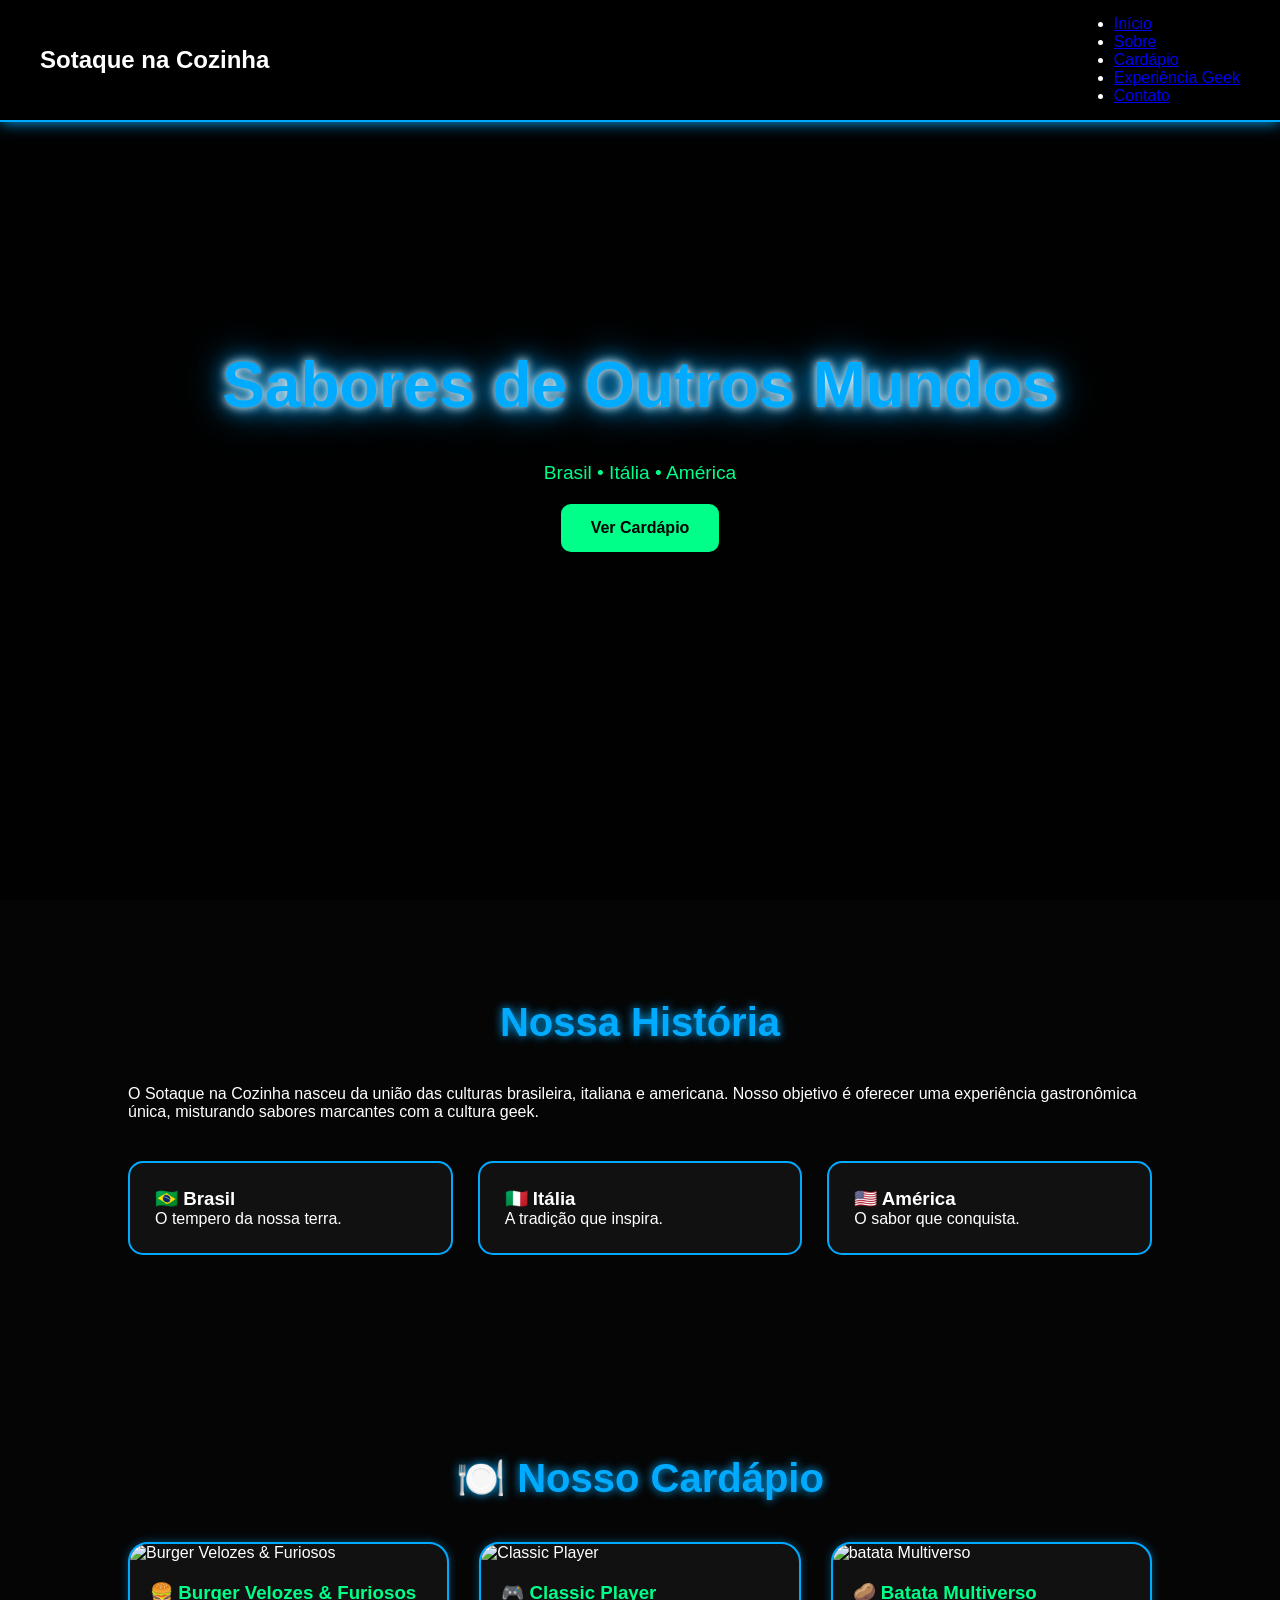
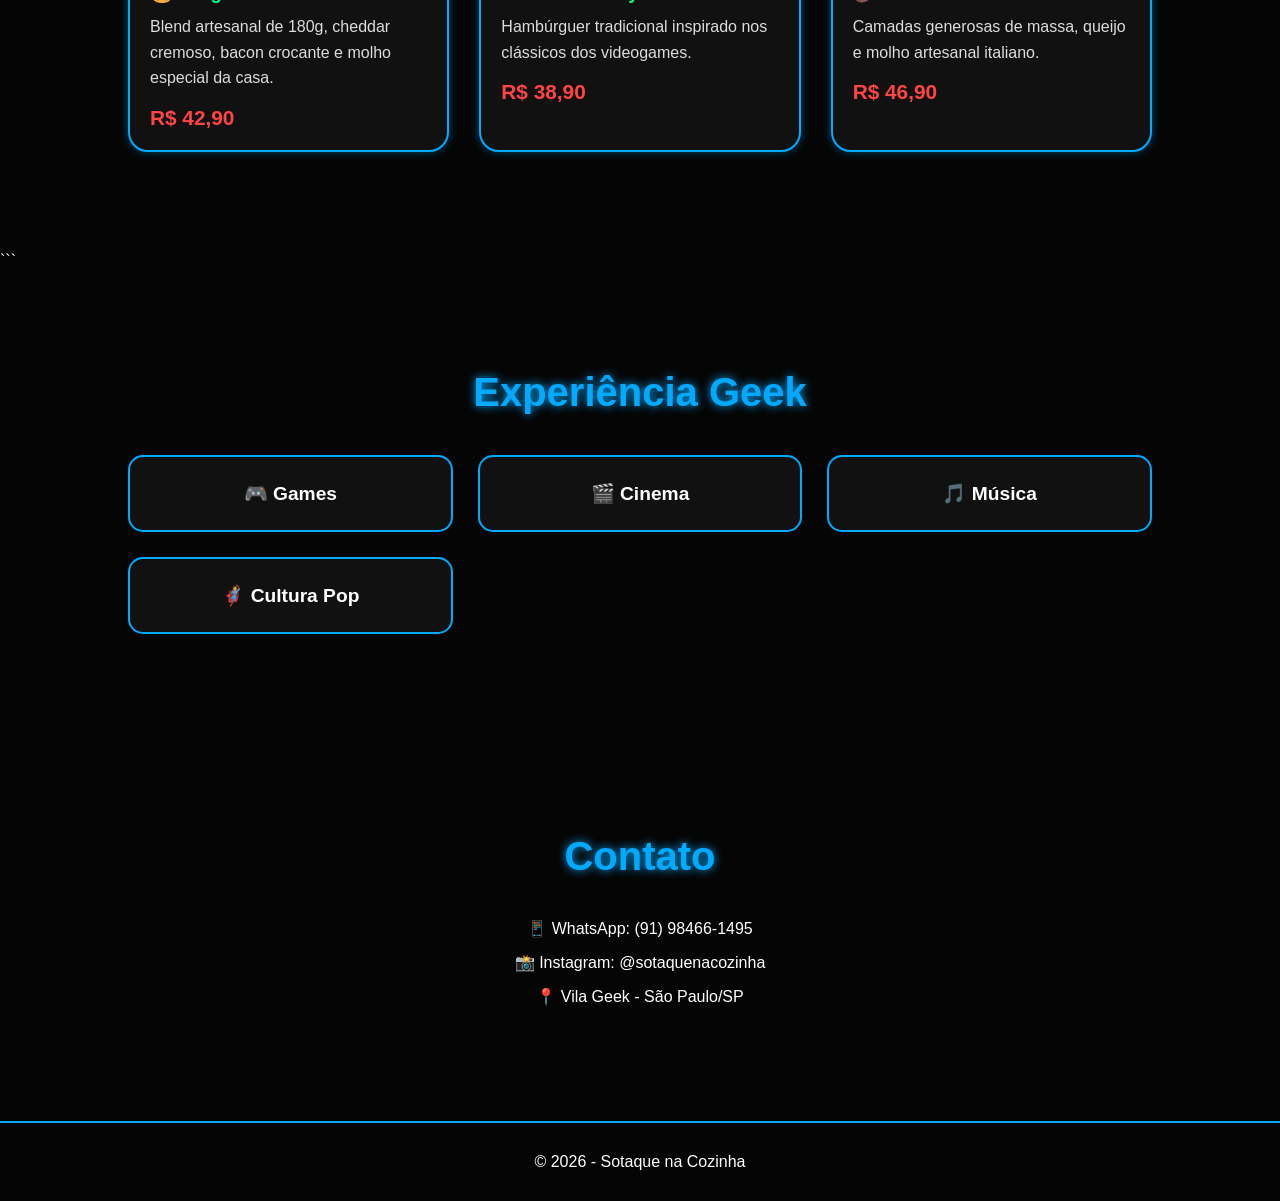
==== index.html @ 619f058b "versao 1.1.0" ====
<!DOCTYPE html>
<html lang="pt-BR">
<head>
    <meta charset="UTF-8">
    <meta name="viewport" content="width=device-width, initial-scale=1.0">
    <title>Sotaque na Cozinha</title>

    <link rel="stylesheet" href="css/style.css">
</head>
<body>

    <!-- MENU -->
    <header>
        <nav class="navbar">
            <h1>Sotaque na Cozinha</h1>

            <ul>
                <li><a href="#inicio">Início</a></li>
                <li><a href="#sobre">Sobre</a></li>
                <li><a href="#cardapio">Cardápio</a></li>
                <li><a href="#geek">Experiência Geek</a></li>
                <li><a href="#contato">Contato</a></li>
            </ul>
        </nav>
    </header>

    <!-- HOME -->
    <section id="inicio" class="hero">

        <div class="hero-texto">
            <h2>Sabores de Outros Mundos</h2>

            <p>
                Brasil • Itália • América
            </p>

            <a href="#cardapio" class="btn">
                Ver Cardápio
            </a>
        </div>

    </section>

    <!-- SOBRE -->
    <section id="sobre">

        <h2>Nossa História</h2>

        <p>
            O Sotaque na Cozinha nasceu da união das culturas
            brasileira, italiana e americana. Nosso objetivo é
            oferecer uma experiência gastronômica única, misturando
            sabores marcantes com a cultura geek.
        </p>

        <div class="culturas">

            <div class="card">
                <h3>🇧🇷 Brasil</h3>
                <p>O tempero da nossa terra.</p>
            </div>

            <div class="card">
                <h3>🇮🇹 Itália</h3>
                <p>A tradição que inspira.</p>
            </div>

            <div class="card">
                <h3>🇺🇸 América</h3>
                <p>O sabor que conquista.</p>
            </div>

        </div>

    </section>

    <!-- CARDÁPIO -->
    <section id="cardapio">

    <h2>🍽️ Nosso Cardápio</h2>

    <div class="menu-grid">

        <!-- ITEM 1 -->

        <div class="produto">

            <img src="img1_burger-velozes.jpg" alt="Burger Velozes & Furiosos">

            <div class="produto-info">

                <h3>🍔 Burger Velozes & Furiosos</h3>

                <p>
                    Blend artesanal de 180g, cheddar cremoso,
                    bacon crocante e molho especial da casa.
                </p>

                <span>R$ 42,90</span>

            </div>

        </div>

        <!-- ITEM 2 -->

        <div class="produto">

            <img src="img2_classic-player.jpg" alt="Classic Player">

            <div class="produto-info">

                <h3>🎮 Classic Player</h3>

                <p>
                    Hambúrguer tradicional inspirado nos clássicos
                    dos videogames.
                </p>

                <span>R$ 38,90</span>

            </div>

        </div>

        <!-- ITEM 3 -->

        <div class="produto">

            <img src="img3_batata.jpg" alt="batata Multiverso">

            <div class="produto-info">

                <h3>🥔 Batata Multiverso</h3>

                <p>
                    Camadas generosas de massa, queijo e molho
                    artesanal italiano.
                </p>

                <span>R$ 46,90</span>

            </div>

        </div>

    </div>

</section>
```

</div>


        </div>

    </section>

    <!-- EXPERIÊNCIA GEEK -->
    <section id="geek">

        <h2>Experiência Geek</h2>

        <div class="geek-grid">

            <div class="card">
                🎮 Games
            </div>

            <div class="card">
                🎬 Cinema
            </div>

            <div class="card">
                🎵 Música
            </div>

            <div class="card">
                🦸 Cultura Pop
            </div>

        </div>

    </section>

    <!-- CONTATO -->
    <section id="contato">

        <h2>Contato</h2>

        <p>📱 WhatsApp: (91) 98466-1495</p>

        <p>📸 Instagram: @sotaquenacozinha</p>

        <p>📍 Vila Geek - São Paulo/SP</p>

    </section>

    <footer>
        <p>
            © 2026 - Sotaque na Cozinha
        </p>
    </footer>

    <script src="js/script.js"></script>

</body>
</html>
---- css/style.css ----
/* RESET */

*{
    margin:0;
    padding:0;
    box-sizing:border-box;
    font-family:Arial, Helvetica, sans-serif;
}

html{
    scroll-behavior:smooth;
}

body{
    background:#050505;
    color:white;
}

/* NAVBAR */

.navbar{
    position:fixed;
    top:0;
    width:100%;
    background:rgba(0,0,0,.95);
    padding:15px 40px;

    display:flex;
    justify-content:space-between;
    align-items:center;

    border-bottom:2px solid #00aaff;
    box-shadow:0 0 15px #00aaff;

    z-index:1000;
}

.logo{
    display:flex;
    align-items:center;
    gap:15px;
}

.logo img{
    width:60px;
    height:60px;
    border-radius:50%;
}

.logo h1{
    color:#00ff88;
    text-shadow:0 0 10px #00ff88;
}

.menu{
    display:flex;
    gap:25px;
    list-style:none;
}

.menu a{
    color:white;
    text-decoration:none;
    transition:.3s;
}

.menu a:hover{
    color:#00ff88;
    text-shadow:0 0 10px #00ff88;
}

/* HERO */

.hero{
    min-height:100vh;

    display:flex;
    justify-content:center;
    align-items:center;

    text-align:center;

    padding:20px;

    background:
    linear-gradient(
        rgba(0,0,0,.7),
        rgba(0,0,0,.8)
    ),
    url("../img/banner.jpg");

    background-size:cover;
    background-position:center;
}

.hero h2{
    font-size:4rem;

    text-shadow:
    0 0 10px #fff,
    0 0 20px #00aaff,
    0 0 40px #00aaff;
}

.hero p{
    margin:20px 0;
    color:#00ff88;
    font-size:1.2rem;
}

.btn{
    display:inline-block;

    padding:15px 30px;

    background:#00ff88;

    color:black;

    text-decoration:none;

    border-radius:10px;

    font-weight:bold;

    transition:.3s;
}

.btn:hover{
    transform:scale(1.05);

    box-shadow:0 0 20px #00ff88;
}

/* SEÇÕES */

section{
    padding:100px 10%;
}

section h2{
    text-align:center;

    margin-bottom:40px;

    color:#00aaff;

    font-size:2.5rem;

    text-shadow:0 0 10px #00aaff;
}

/* SOBRE */

.culturas{
    display:grid;
    grid-template-columns:repeat(auto-fit,minmax(250px,1fr));
    gap:25px;

    margin-top:40px;
}

.card{
    background:#111;

    padding:25px;

    border-radius:15px;

    border:2px solid #00aaff;

    transition:.3s;
}

.card:hover{
    transform:translateY(-8px);

    box-shadow:0 0 20px #00aaff;
}

/* CARDÁPIO */

.menu-grid{
    display:grid;
    grid-template-columns:repeat(auto-fit,minmax(320px,1fr));
    gap:30px;
}

.produto{
    background:#111;

    border-radius:20px;

    overflow:hidden;

    border:2px solid #00aaff;

    transition:.3s;

    box-shadow:0 0 10px rgba(0,170,255,.4);
}

.produto:hover{
    transform:translateY(-8px);

    box-shadow:0 0 25px #00aaff;
}

.produto img{
    width:100%;

    height:220px;

    object-fit:cover;
}

.produto-info{
    padding:20px;
}

.produto-info h3{
    color:#00ff88;

    margin-bottom:10px;
}

.produto-info p{
    color:#ddd;

    line-height:1.6;
}

.produto-info span{
    display:block;

    margin-top:15px;

    font-size:1.3rem;

    font-weight:bold;

    color:#ff4444;
}

/* EXPERIÊNCIA GEEK */

.geek-grid{
    display:grid;
    grid-template-columns:repeat(auto-fit,minmax(250px,1fr));
    gap:25px;
}

.geek-grid .card{
    text-align:center;

    font-size:1.2rem;

    font-weight:bold;
}

/* CONTATO */

#contato{
    text-align:center;
}

#contato p{
    margin:15px 0;
}

/* FOOTER */

footer{
    text-align:center;

    padding:30px;

    border-top:2px solid #00aaff;
}

/* RESPONSIVO */

@media(max-width:768px){

    .navbar{
        flex-direction:column;
        gap:15px;
    }

    .menu{
        flex-wrap:wrap;
        justify-content:center;
    }

    .hero h2{
        font-size:2.5rem;
    }

    section{
        padding:80px 6%;
    }

    .produto img{
        height:180px;
    }
}
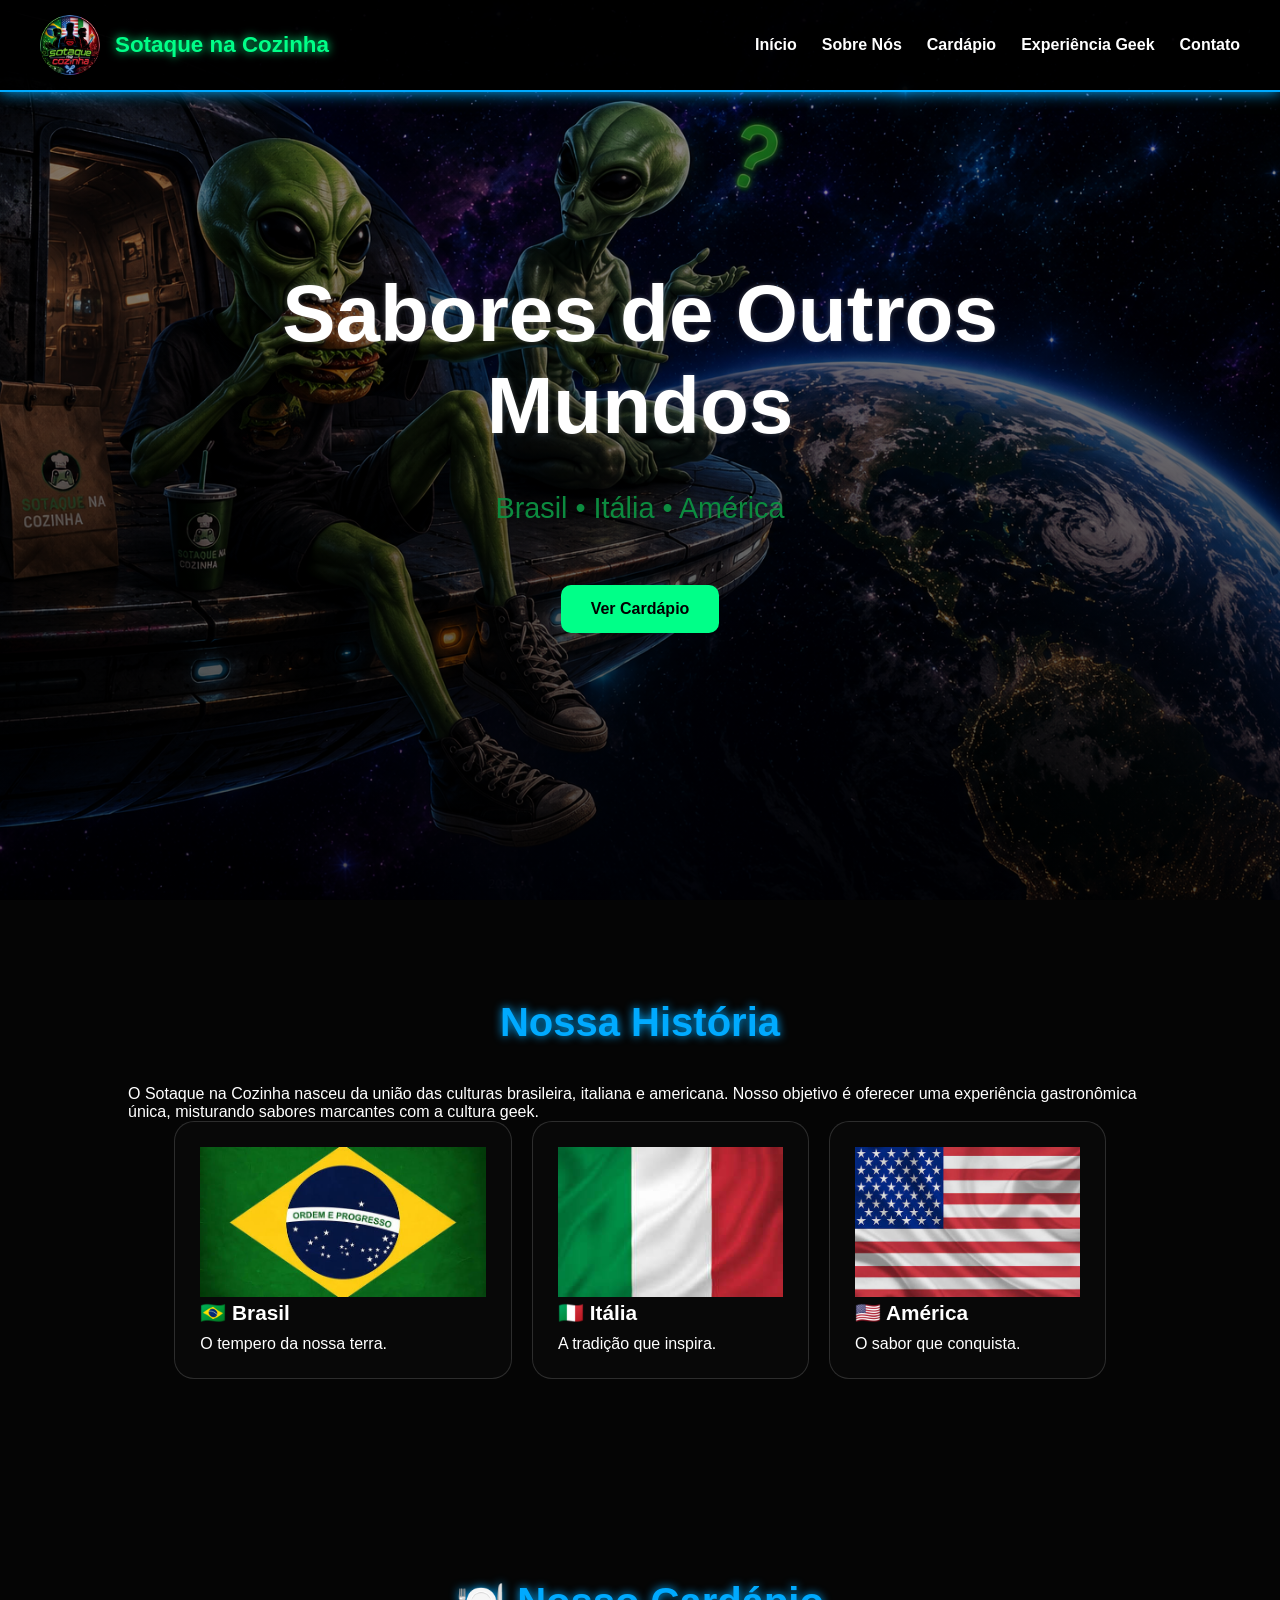
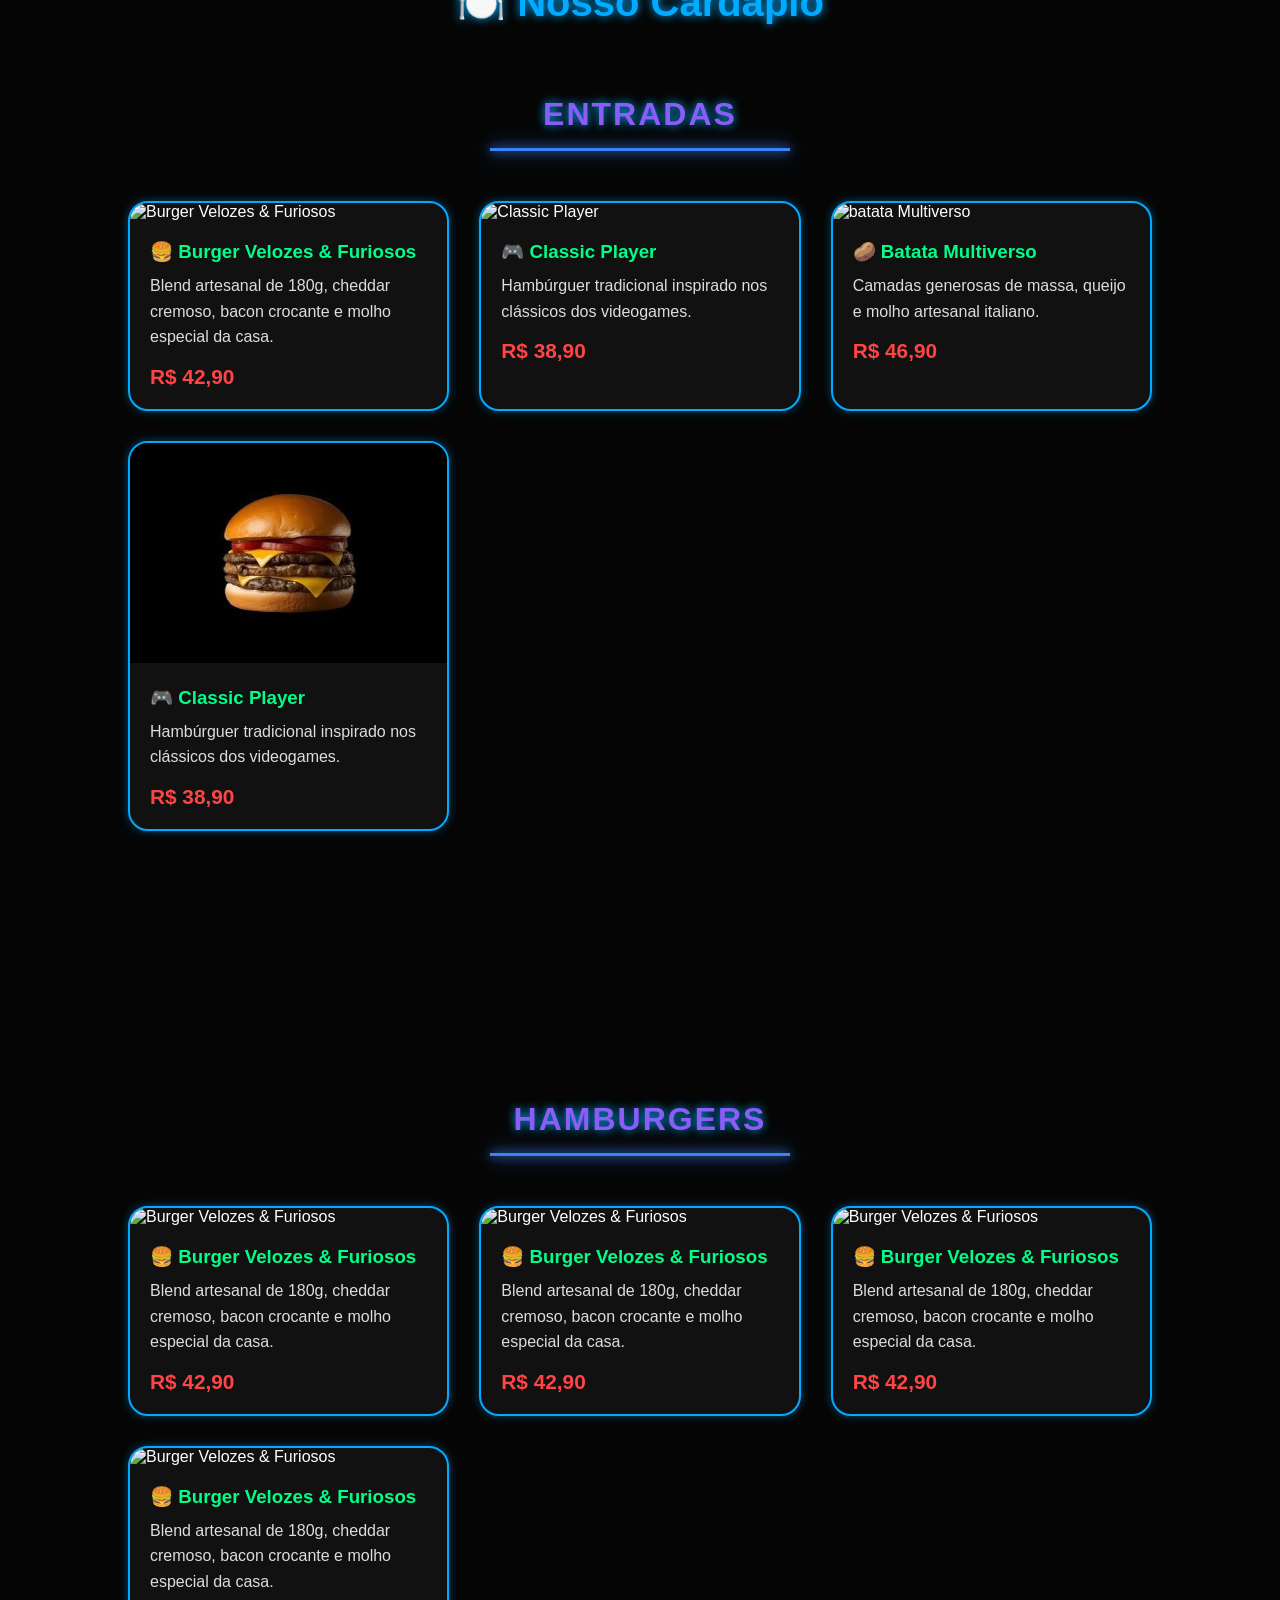
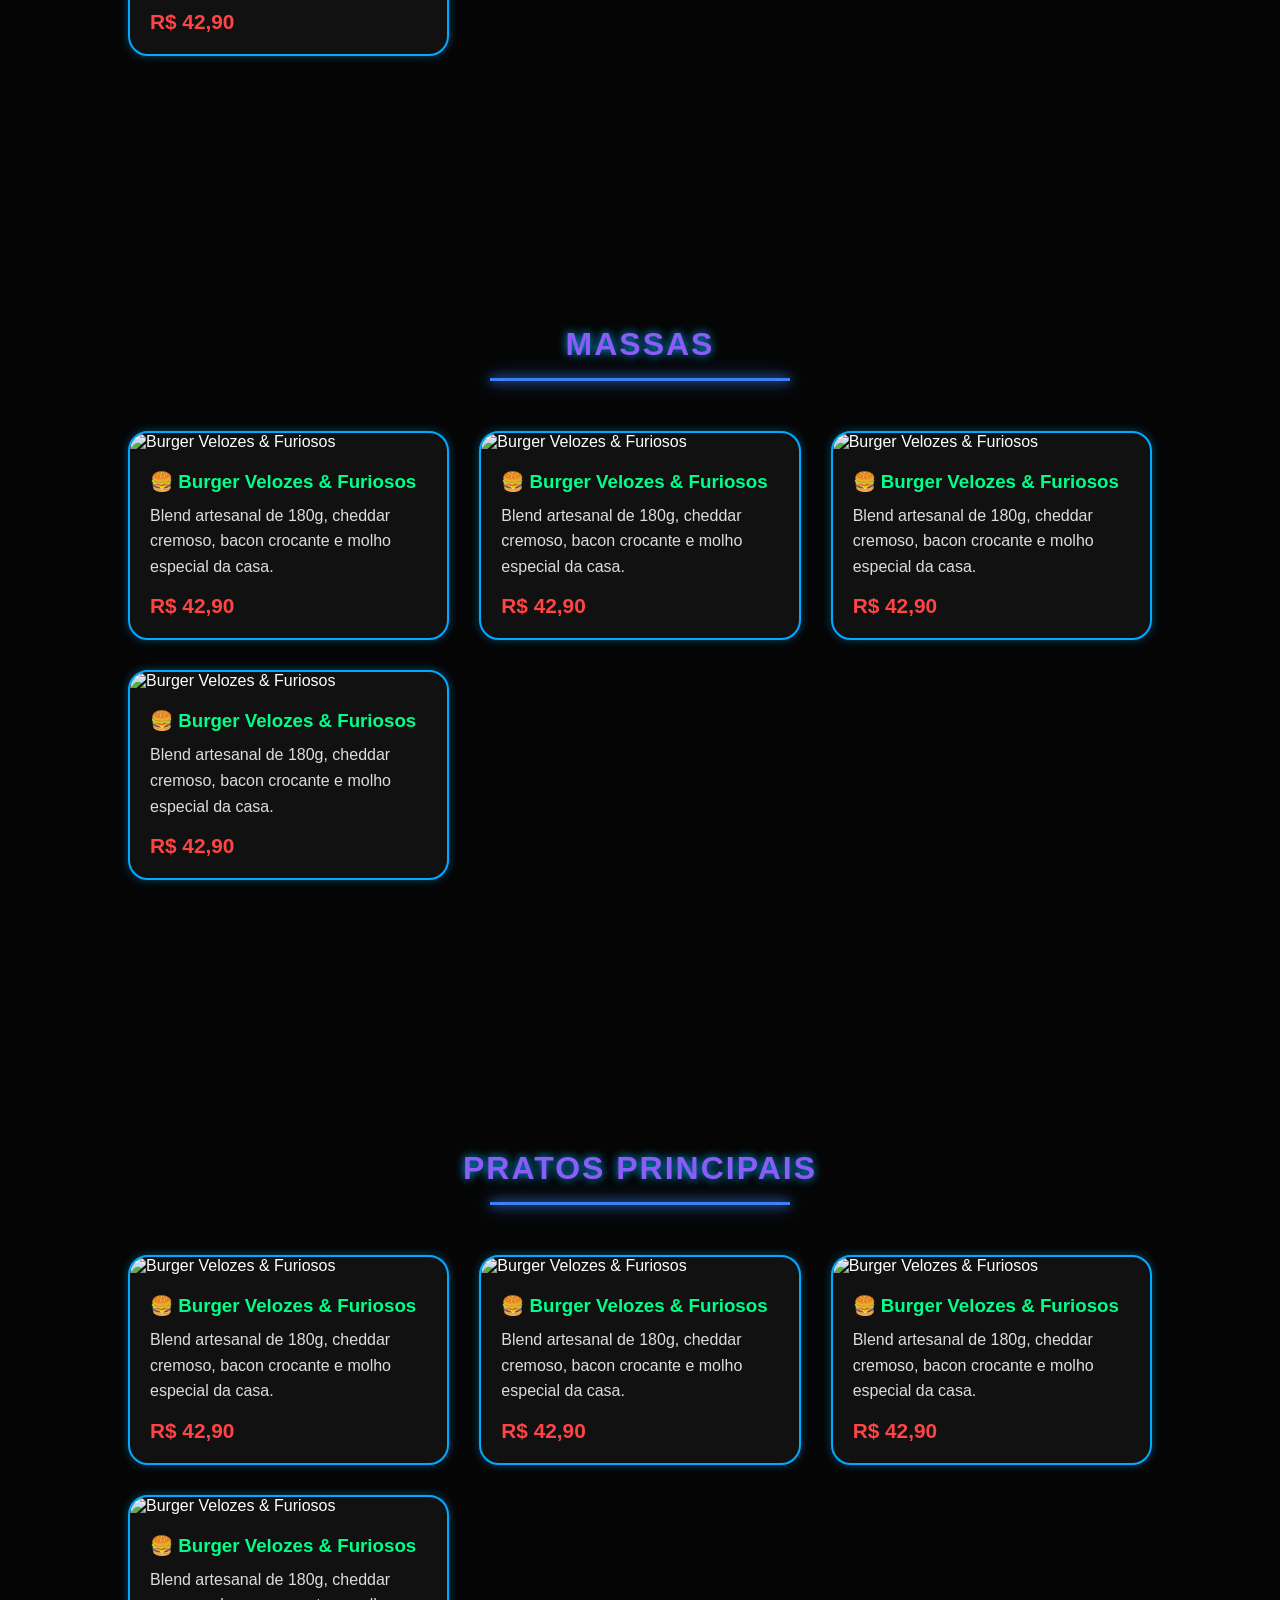
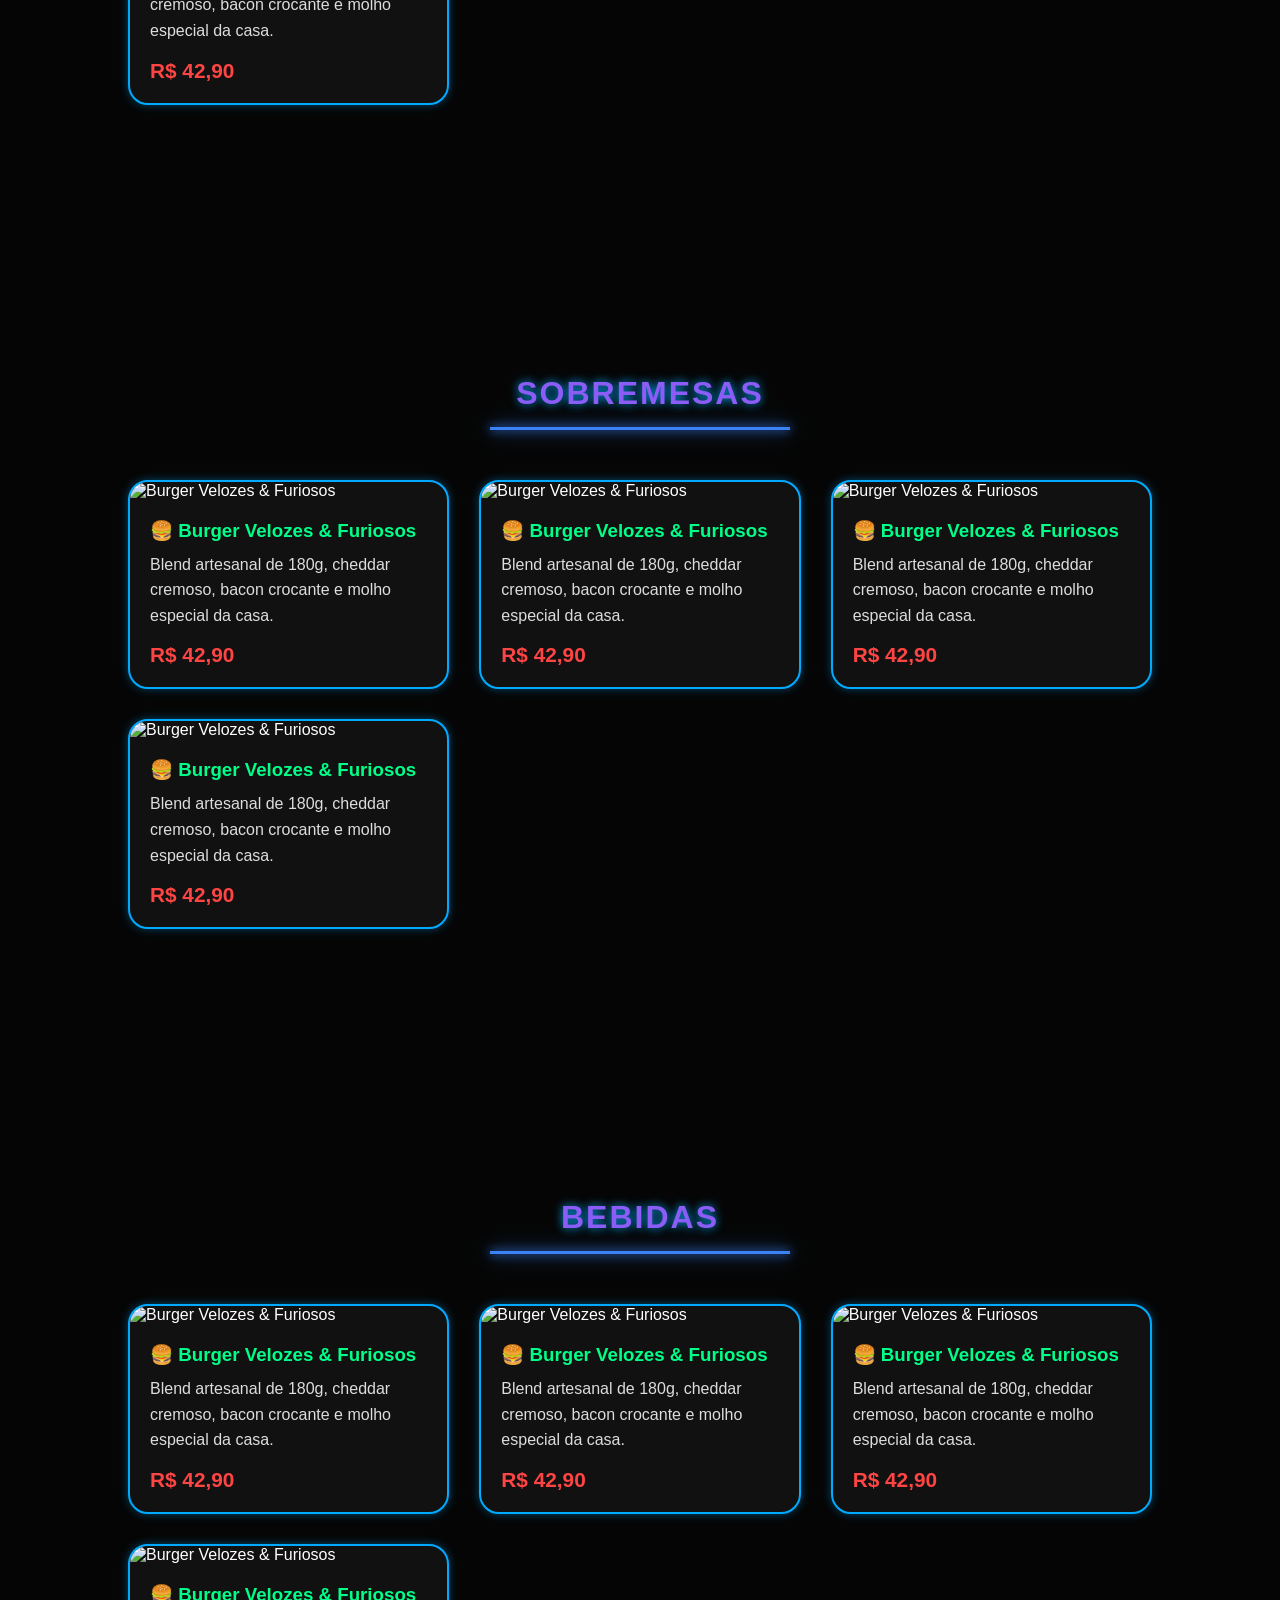
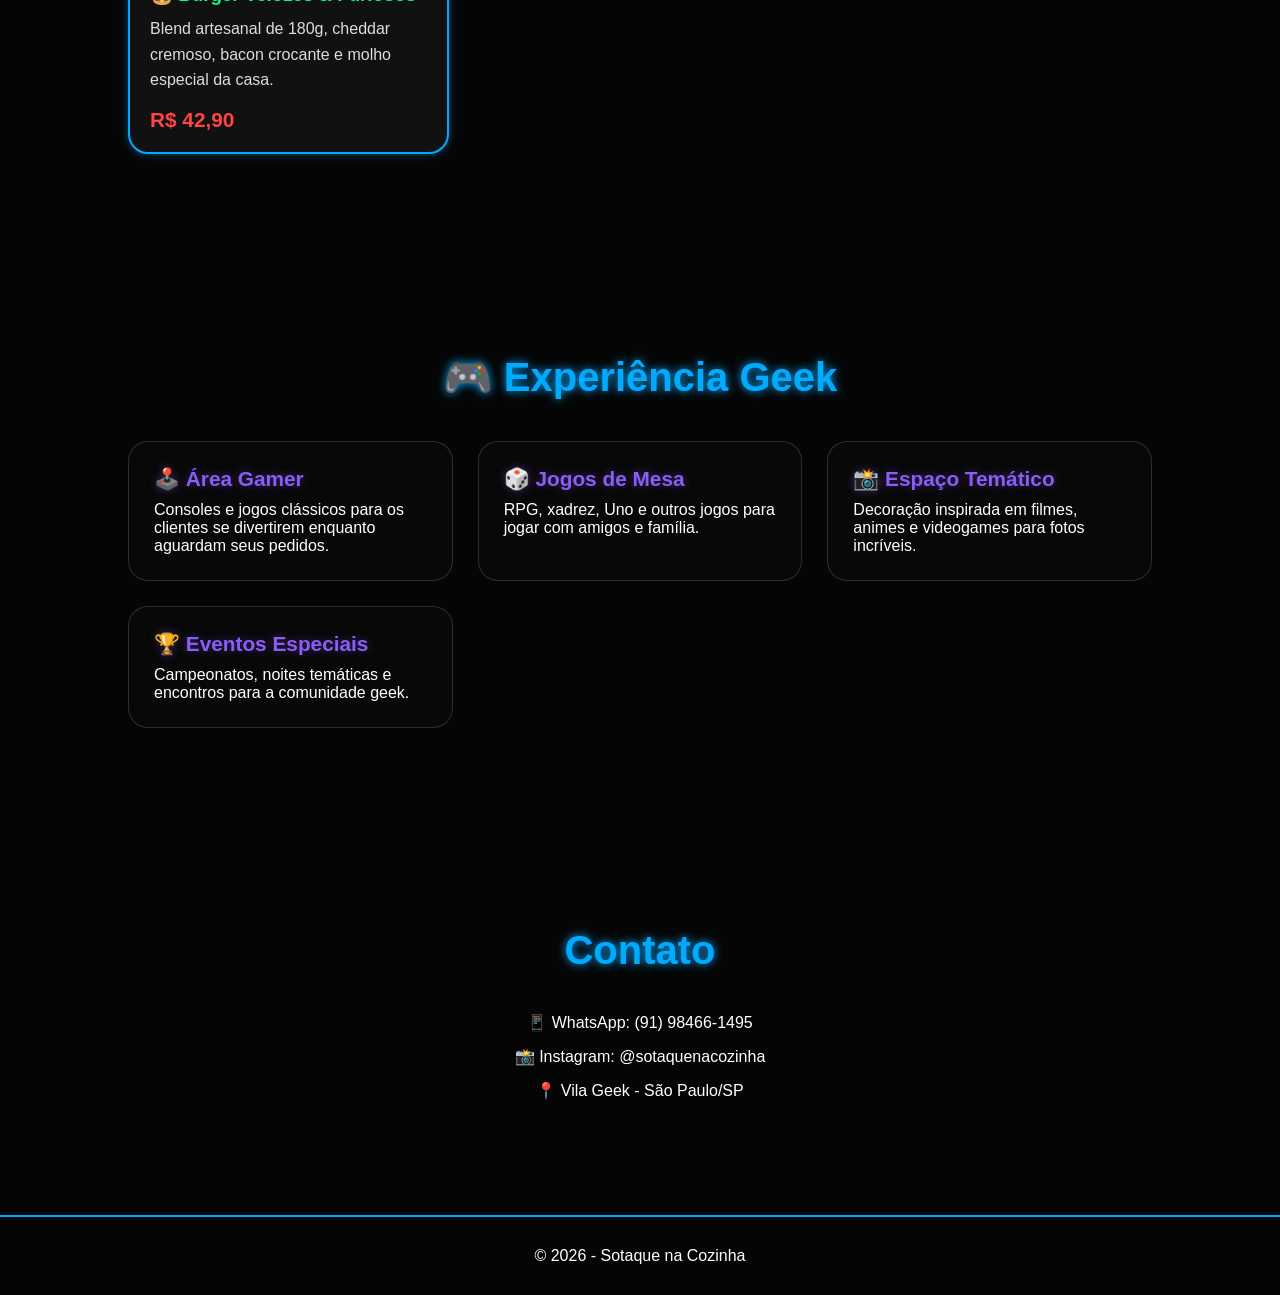
==== commit 9bea67ef: "ja fiz a maior parte, falta apenas por as imagens e editar as descricoes" ====
--- a/index.html
+++ b/index.html
@@ -11,36 +11,42 @@
 
     <!-- MENU -->
     <header>
-        <nav class="navbar">
+    <nav class="navbar">
+
+        <div class="logo">
+            <img src="img/banner.jpeg" alt="Sotaque na Cozinha">
             <h1>Sotaque na Cozinha</h1>
-
-            <ul>
-                <li><a href="#inicio">Início</a></li>
-                <li><a href="#sobre">Sobre</a></li>
-                <li><a href="#cardapio">Cardápio</a></li>
-                <li><a href="#geek">Experiência Geek</a></li>
-                <li><a href="#contato">Contato</a></li>
-            </ul>
-        </nav>
-    </header>
+        </div>
+
+        <ul class="menu">
+            <li><a href="#inicio">Início</a></li>
+            <li><a href="#sobre">Sobre Nós</a></li>
+            <li><a href="#cardapio">Cardápio</a></li>
+            <li><a href="#geek">Experiência Geek</a></li>
+            <li><a href="#contato">Contato</a></li>
+        </ul>
+
+    </nav>
+</header>
 
     <!-- HOME -->
     <section id="inicio" class="hero">
 
-        <div class="hero-texto">
-            <h2>Sabores de Outros Mundos</h2>
-
-            <p>
-                Brasil • Itália • América
-            </p>
-
-            <a href="#cardapio" class="btn">
-                Ver Cardápio
-            </a>
-        </div>
-
-    </section>
-
+    <div class="hero-texto">
+
+        <h2>Sabores de Outros Mundos</h2>
+
+        <p>
+            Brasil • Itália • América
+        </p>
+
+        <a href="#cardapio" class="btn">
+            Ver Cardápio
+        </a>
+
+    </div>
+
+</section>
     <!-- SOBRE -->
     <section id="sobre">
 
@@ -56,16 +62,19 @@
         <div class="culturas">
 
             <div class="card">
+                <img src="img/brasil.jpg" alt="Brasil">
                 <h3>🇧🇷 Brasil</h3>
                 <p>O tempero da nossa terra.</p>
             </div>
 
             <div class="card">
+                <img src="img/italia.jpg" alt="Itália">
                 <h3>🇮🇹 Itália</h3>
                 <p>A tradição que inspira.</p>
             </div>
 
             <div class="card">
+                <img src="img/eua.jpg" alt="América">
                 <h3>🇺🇸 América</h3>
                 <p>O sabor que conquista.</p>
             </div>
@@ -75,38 +84,40 @@
     </section>
 
     <!-- CARDÁPIO -->
+
     <section id="cardapio">
 
     <h2>🍽️ Nosso Cardápio</h2>
 
+   <div class="categoria">
+    <h2>ENTRADAS</h2>
+</div>
+
     <div class="menu-grid">
 
-        <!-- ITEM 1 -->
-
-        <div class="produto">
-
-            <img src="img1_burger-velozes.jpg" alt="Burger Velozes & Furiosos">
-
-            <div class="produto-info">
-
-                <h3>🍔 Burger Velozes & Furiosos</h3>
-
-                <p>
-                    Blend artesanal de 180g, cheddar cremoso,
-                    bacon crocante e molho especial da casa.
-                </p>
-
-                <span>R$ 42,90</span>
-
-            </div>
-
-        </div>
-
-        <!-- ITEM 2 -->
-
-        <div class="produto">
-
-            <img src="img2_classic-player.jpg" alt="Classic Player">
+        <div class="produto">
+
+            <img src="img/00.jpeg" alt="Burger Velozes & Furiosos">
+
+            <div class="produto-info">
+
+                <h3>🍔 Burger Velozes & Furiosos</h3>
+
+                <p>
+                    Blend artesanal de 180g, cheddar cremoso,
+                    bacon crocante e molho especial da casa.
+                </p>
+
+                <span>R$ 42,90</span>
+
+            </div>
+
+        </div>
+
+
+        <div class="produto">
+
+            <img src="img/00.jpeg" alt="Classic Player">
 
             <div class="produto-info">
 
@@ -123,11 +134,10 @@
 
         </div>
 
-        <!-- ITEM 3 -->
-
-        <div class="produto">
-
-            <img src="img3_batata.jpg" alt="batata Multiverso">
+
+        <div class="produto">
+
+            <img src="img/00.jpeg" alt="batata Multiverso">
 
             <div class="produto-info">
 
@@ -144,45 +154,530 @@
 
         </div>
 
+        <div class="produto">
+
+            <img src="img/Burguer.jpeg" alt="Classic Player">
+
+            <div class="produto-info">
+
+                <h3>🎮 Classic Player</h3>
+
+                <p>
+                    Hambúrguer tradicional inspirado nos clássicos
+                    dos videogames.
+                </p>
+
+                <span>R$ 38,90</span>
+
+            </div>
+
+        </div>
+
+        
     </div>
-
+    
+</div>
 </section>
-```
-
+
+<section id="cardapio">
+
+    <!-- HAMBURGERS -->
+
+   <div class="categoria">
+    <h2>HAMBURGERS</h2>
 </div>
 
-
-        </div>
-
-    </section>
+    <div class="menu-grid">
+
+        <div class="produto">
+
+            <img src="img/00.jpeg" alt="Burger Velozes & Furiosos">
+
+            <div class="produto-info">
+
+                <h3>🍔 Burger Velozes & Furiosos</h3>
+
+                <p>
+                    Blend artesanal de 180g, cheddar cremoso,
+                    bacon crocante e molho especial da casa.
+                </p>
+
+                <span>R$ 42,90</span>
+
+            </div>
+
+        </div>
+
+         <div class="produto">
+
+            <img src="img/00.jpeg" alt="Burger Velozes & Furiosos">
+
+            <div class="produto-info">
+
+                <h3>🍔 Burger Velozes & Furiosos</h3>
+
+                <p>
+                    Blend artesanal de 180g, cheddar cremoso,
+                    bacon crocante e molho especial da casa.
+                </p>
+
+                <span>R$ 42,90</span>
+
+            </div>
+
+        </div>
+
+         <div class="produto">
+
+            <img src="img/00.jpeg" alt="Burger Velozes & Furiosos">
+
+            <div class="produto-info">
+
+                <h3>🍔 Burger Velozes & Furiosos</h3>
+
+                <p>
+                    Blend artesanal de 180g, cheddar cremoso,
+                    bacon crocante e molho especial da casa.
+                </p>
+
+                <span>R$ 42,90</span>
+
+            </div>
+
+        </div>
+
+         <div class="produto">
+
+            <img src="img/00.jpeg" alt="Burger Velozes & Furiosos">
+
+            <div class="produto-info">
+
+                <h3>🍔 Burger Velozes & Furiosos</h3>
+
+                <p>
+                    Blend artesanal de 180g, cheddar cremoso,
+                    bacon crocante e molho especial da casa.
+                </p>
+
+                <span>R$ 42,90</span>
+
+            </div>
+
+        </div>
+
+        </div>
+
+</section>
+
+<!--massas-->
+
+<section id="cardapio">
+
+   <div class="categoria">
+    <h2>massas</h2>
+</div>
+
+    <div class="menu-grid">
+
+
+        <div class="produto">
+
+            <img src="img/00.jpeg" alt="Burger Velozes & Furiosos">
+
+            <div class="produto-info">
+
+                <h3>🍔 Burger Velozes & Furiosos</h3>
+
+                <p>
+                    Blend artesanal de 180g, cheddar cremoso,
+                    bacon crocante e molho especial da casa.
+                </p>
+
+                <span>R$ 42,90</span>
+
+            </div>
+
+        </div>
+
+         <div class="produto">
+
+            <img src="img/00.jpeg" alt="Burger Velozes & Furiosos">
+
+            <div class="produto-info">
+
+                <h3>🍔 Burger Velozes & Furiosos</h3>
+
+                <p>
+                    Blend artesanal de 180g, cheddar cremoso,
+                    bacon crocante e molho especial da casa.
+                </p>
+
+                <span>R$ 42,90</span>
+
+            </div>
+
+        </div>
+
+         <div class="produto">
+
+            <img src="img/00.jpeg" alt="Burger Velozes & Furiosos">
+
+            <div class="produto-info">
+
+                <h3>🍔 Burger Velozes & Furiosos</h3>
+
+                <p>
+                    Blend artesanal de 180g, cheddar cremoso,
+                    bacon crocante e molho especial da casa.
+                </p>
+
+                <span>R$ 42,90</span>
+
+            </div>
+
+        </div>
+
+         <div class="produto">
+
+            <img src="img/00.jpeg" alt="Burger Velozes & Furiosos">
+
+            <div class="produto-info">
+
+                <h3>🍔 Burger Velozes & Furiosos</h3>
+
+                <p>
+                    Blend artesanal de 180g, cheddar cremoso,
+                    bacon crocante e molho especial da casa.
+                </p>
+
+                <span>R$ 42,90</span>
+
+            </div>
+
+        </div>
+
+        </div>
+
+</section>
+
+<!--pratos principais-->
+
+<section id="cardapio">
+
+   <div class="categoria">
+    <h2>PRATOS PRINCIPAIS</h2>
+</div>
+
+    <div class="menu-grid">
+
+        <!-- ITEM 1 -->
+
+        <div class="produto">
+
+            <img src="img/00.jpeg" alt="Burger Velozes & Furiosos">
+
+            <div class="produto-info">
+
+                <h3>🍔 Burger Velozes & Furiosos</h3>
+
+                <p>
+                    Blend artesanal de 180g, cheddar cremoso,
+                    bacon crocante e molho especial da casa.
+                </p>
+
+                <span>R$ 42,90</span>
+
+            </div>
+
+        </div>
+
+         <div class="produto">
+
+            <img src="img/00.jpeg" alt="Burger Velozes & Furiosos">
+
+            <div class="produto-info">
+
+                <h3>🍔 Burger Velozes & Furiosos</h3>
+
+                <p>
+                    Blend artesanal de 180g, cheddar cremoso,
+                    bacon crocante e molho especial da casa.
+                </p>
+
+                <span>R$ 42,90</span>
+
+            </div>
+
+        </div>
+
+         <div class="produto">
+
+            <img src="img/00.jpeg" alt="Burger Velozes & Furiosos">
+
+            <div class="produto-info">
+
+                <h3>🍔 Burger Velozes & Furiosos</h3>
+
+                <p>
+                    Blend artesanal de 180g, cheddar cremoso,
+                    bacon crocante e molho especial da casa.
+                </p>
+
+                <span>R$ 42,90</span>
+
+            </div>
+
+        </div>
+
+         <div class="produto">
+
+            <img src="img/00.jpeg" alt="Burger Velozes & Furiosos">
+
+            <div class="produto-info">
+
+                <h3>🍔 Burger Velozes & Furiosos</h3>
+
+                <p>
+                    Blend artesanal de 180g, cheddar cremoso,
+                    bacon crocante e molho especial da casa.
+                </p>
+
+                <span>R$ 42,90</span>
+
+            </div>
+
+        </div>
+
+        </div>
+
+</section>
+
+<!--sobremesas-->
+
+<section id="cardapio">
+
+   <div class="categoria">
+    <h2>SOBREMESAS</h2>
+</div>
+
+    <div class="menu-grid">
+
+        <!-- ITEM 1 -->
+
+        <div class="produto">
+
+            <img src="img/00.jpeg" alt="Burger Velozes & Furiosos">
+
+            <div class="produto-info">
+
+                <h3>🍔 Burger Velozes & Furiosos</h3>
+
+                <p>
+                    Blend artesanal de 180g, cheddar cremoso,
+                    bacon crocante e molho especial da casa.
+                </p>
+
+                <span>R$ 42,90</span>
+
+            </div>
+
+        </div>
+
+         <div class="produto">
+
+            <img src="img/00.jpeg" alt="Burger Velozes & Furiosos">
+
+            <div class="produto-info">
+
+                <h3>🍔 Burger Velozes & Furiosos</h3>
+
+                <p>
+                    Blend artesanal de 180g, cheddar cremoso,
+                    bacon crocante e molho especial da casa.
+                </p>
+
+                <span>R$ 42,90</span>
+
+            </div>
+
+        </div>
+
+         <div class="produto">
+
+            <img src="img/00.jpeg" alt="Burger Velozes & Furiosos">
+
+            <div class="produto-info">
+
+                <h3>🍔 Burger Velozes & Furiosos</h3>
+
+                <p>
+                    Blend artesanal de 180g, cheddar cremoso,
+                    bacon crocante e molho especial da casa.
+                </p>
+
+                <span>R$ 42,90</span>
+
+            </div>
+
+        </div>
+
+         <div class="produto">
+
+            <img src="img/00.jpeg" alt="Burger Velozes & Furiosos">
+
+            <div class="produto-info">
+
+                <h3>🍔 Burger Velozes & Furiosos</h3>
+
+                <p>
+                    Blend artesanal de 180g, cheddar cremoso,
+                    bacon crocante e molho especial da casa.
+                </p>
+
+                <span>R$ 42,90</span>
+
+            </div>
+
+        </div>
+
+        </div>
+
+</section>
+
+<!-- bebidas -->
+
+<section id="cardapio">
+
+   <div class="categoria">
+    <h2>bebidas</h2>
+</div>
+
+    <div class="menu-grid">
+
+        <!-- ITEM 1 -->
+
+        <div class="produto">
+
+            <img src="img/00.jpeg" alt="Burger Velozes & Furiosos">
+
+            <div class="produto-info">
+
+                <h3>🍔 Burger Velozes & Furiosos</h3>
+
+                <p>
+                    Blend artesanal de 180g, cheddar cremoso,
+                    bacon crocante e molho especial da casa.
+                </p>
+
+                <span>R$ 42,90</span>
+
+            </div>
+
+        </div>
+
+         <div class="produto">
+
+            <img src="img/00.jpeg" alt="Burger Velozes & Furiosos">
+
+            <div class="produto-info">
+
+                <h3>🍔 Burger Velozes & Furiosos</h3>
+
+                <p>
+                    Blend artesanal de 180g, cheddar cremoso,
+                    bacon crocante e molho especial da casa.
+                </p>
+
+                <span>R$ 42,90</span>
+
+            </div>
+
+        </div>
+
+         <div class="produto">
+
+            <img src="img/00.jpeg" alt="Burger Velozes & Furiosos">
+
+            <div class="produto-info">
+
+                <h3>🍔 Burger Velozes & Furiosos</h3>
+
+                <p>
+                    Blend artesanal de 180g, cheddar cremoso,
+                    bacon crocante e molho especial da casa.
+                </p>
+
+                <span>R$ 42,90</span>
+
+            </div>
+
+        </div>
+
+         <div class="produto">
+
+            <img src="img/00.jpeg" alt="Burger Velozes & Furiosos">
+
+            <div class="produto-info">
+
+                <h3>🍔 Burger Velozes & Furiosos</h3>
+
+                <p>
+                    Blend artesanal de 180g, cheddar cremoso,
+                    bacon crocante e molho especial da casa.
+                </p>
+
+                <span>R$ 42,90</span>
+
+            </div>
+
+        </div>
+
+        </div>
+
+</section>
 
     <!-- EXPERIÊNCIA GEEK -->
-    <section id="geek">
-
-        <h2>Experiência Geek</h2>
-
-        <div class="geek-grid">
-
-            <div class="card">
-                🎮 Games
-            </div>
-
-            <div class="card">
-                🎬 Cinema
-            </div>
-
-            <div class="card">
-                🎵 Música
-            </div>
-
-            <div class="card">
-                🦸 Cultura Pop
-            </div>
-
-        </div>
-
-    </section>
-
+   <section id="geek">
+
+    <h2>🎮 Experiência Geek</h2>
+
+    <div class="geek-grid">
+
+        <div class="card">
+            <h3>🕹️ Área Gamer</h3>
+            <p>
+                Consoles e jogos clássicos para os clientes
+                se divertirem enquanto aguardam seus pedidos.
+            </p>
+        </div>
+
+        <div class="card">
+            <h3>🎲 Jogos de Mesa</h3>
+            <p>
+                RPG, xadrez, Uno e outros jogos para jogar
+                com amigos e família.
+            </p>
+        </div>
+
+        <div class="card">
+            <h3>📸 Espaço Temático</h3>
+            <p>
+                Decoração inspirada em filmes, animes e
+                videogames para fotos incríveis.
+            </p>
+        </div>
+
+        <div class="card">
+            <h3>🏆 Eventos Especiais</h3>
+            <p>
+                Campeonatos, noites temáticas e encontros
+                para a comunidade geek.
+            </p>
+        </div>
+
+    </div>
+
+</section>
     <!-- CONTATO -->
     <section id="contato">
 
--- a/css/style.css
+++ b/css/style.css
@@ -18,55 +18,58 @@
 
 /* NAVBAR */
 
+
 .navbar{
-    position:fixed;
-    top:0;
-    width:100%;
-    background:rgba(0,0,0,.95);
-    padding:15px 40px;
-
-    display:flex;
-    justify-content:space-between;
-    align-items:center;
-
-    border-bottom:2px solid #00aaff;
-    box-shadow:0 0 15px #00aaff;
-
-    z-index:1000;
+    position: fixed;
+    top: 0;
+    width: 100%;
+    background: rgba(0,0,0,0.95);
+    padding: 15px 40px;
+
+    display: flex;
+    justify-content: space-between;
+    align-items: center;
+
+    border-bottom: 2px solid #00aaff;
+    box-shadow: 0 0 15px #00aaff;
+
+    z-index: 1000;
 }
 
 .logo{
-    display:flex;
-    align-items:center;
-    gap:15px;
+    display: flex;
+    align-items: center;
+    gap: 15px;
 }
 
 .logo img{
-    width:60px;
-    height:60px;
-    border-radius:50%;
+    width: 60px;
+    height: 60px;
+    border-radius: 50%;
 }
 
 .logo h1{
-    color:#00ff88;
-    text-shadow:0 0 10px #00ff88;
+    color: #00ff88;
+    text-shadow: 0 0 10px #00ff88;
+    font-size: 1.4rem;
 }
 
 .menu{
-    display:flex;
-    gap:25px;
-    list-style:none;
+    display: flex;
+    gap: 25px;
+    list-style: none;
 }
 
 .menu a{
-    color:white;
-    text-decoration:none;
-    transition:.3s;
+    text-decoration: none;
+    color: white;
+    font-weight: bold;
+    transition: 0.3s;
 }
 
 .menu a:hover{
-    color:#00ff88;
-    text-shadow:0 0 10px #00ff88;
+    color: #00ff88;
+    text-shadow: 0 0 10px #00ff88;
 }
 
 /* HERO */
@@ -80,37 +83,45 @@
 
     text-align:center;
 
-    padding:20px;
-
     background:
     linear-gradient(
-        rgba(0,0,0,.7),
-        rgba(0,0,0,.8)
+        rgba(0,0,0,.4),
+        rgba(0,0,0,.7)
     ),
-    url("../img/banner.jpg");
+    url("../img/alien.png");
 
     background-size:cover;
     background-position:center;
+    background-repeat:no-repeat;
+}
+
+.card{
+    background: rgba(10,10,10,.75);
+    border: 1px solid rgba(255,255,255,.15);
+    border-radius: 20px;
+    padding: 25px;
+    transition: .3s;
 }
 
 .hero h2{
-    font-size:4rem;
+    font-size: 5rem;
+
+    color: white;
 
     text-shadow:
-    0 0 10px #fff,
-    0 0 20px #00aaff,
-    0 0 40px #00aaff;
+    0 0 5px rgba(255,255,255,.25);
 }
 
 .hero p{
-    margin:20px 0;
-    color:#00ff88;
-    font-size:1.2rem;
+    font-size: 1.8rem;
+    color: #0c8b3f;
 }
 
 .btn{
     display:inline-block;
 
+    margin-top: 60px;
+
     padding:15px 30px;
 
     background:#00ff88;
@@ -153,23 +164,37 @@
 /* SOBRE */
 
 .culturas{
-    display:grid;
-    grid-template-columns:repeat(auto-fit,minmax(250px,1fr));
-    gap:25px;
-
-    margin-top:40px;
+    display:flex;
+    justify-content:center;
+    gap:20px;
 }
 
 .card{
-    background:#111;
-
-    padding:25px;
-
-    border-radius:15px;
-
-    border:2px solid #00aaff;
+    .card{
+    background:rgba(10,10,10,.55);
+
+    backdrop-filter:blur(12px);
+
+    border:1px solid rgba(255,255,255,.15);
+
+    border-radius:20px;
+
+    padding:20px;
+
+    width:200px;
 
     transition:.3s;
+}}
+
+.card img{
+    width:100%;
+    max-height:150px;
+    object-fit:cover;
+}
+
+.card h3{
+    font-size: 1.3rem;
+    margin-bottom: 10px;
 }
 
 .card:hover{
@@ -180,66 +205,81 @@
 
 /* CARDÁPIO */
 
+/* CARDÁPIO */
+
 .menu-grid{
-    display:grid;
-    grid-template-columns:repeat(auto-fit,minmax(320px,1fr));
-    gap:30px;
+    display: grid;
+    grid-template-columns: repeat(auto-fit, minmax(320px, 1fr));
+    gap: 30px;
 }
 
 .produto{
-    background:#111;
-
-    border-radius:20px;
-
-    overflow:hidden;
-
-    border:2px solid #00aaff;
-
-    transition:.3s;
-
-    box-shadow:0 0 10px rgba(0,170,255,.4);
+    background: #111;
+    border-radius: 20px;
+    overflow: hidden;
+    border: 2px solid #00aaff;
+    transition: all .3s ease;
+    box-shadow: 0 0 10px rgba(0,170,255,.4);
 }
 
 .produto:hover{
-    transform:translateY(-8px);
-
-    box-shadow:0 0 25px #00aaff;
+    transform: translateY(-8px);
+    box-shadow: 0 0 25px #00aaff;
 }
 
 .produto img{
-    width:100%;
-
-    height:220px;
-
-    object-fit:cover;
+    width: 100%;
+    height: 220px;
+    object-fit: cover;
 }
 
 .produto-info{
-    padding:20px;
+    padding: 20px;
 }
 
 .produto-info h3{
-    color:#00ff88;
-
-    margin-bottom:10px;
+    color: #00ff88;
+    margin-bottom: 10px;
 }
 
 .produto-info p{
-    color:#ddd;
-
-    line-height:1.6;
+    color: #ddd;
+    line-height: 1.6;
 }
 
 .produto-info span{
-    display:block;
-
-    margin-top:15px;
-
-    font-size:1.3rem;
-
-    font-weight:bold;
-
-    color:#ff4444;
+    display: block;
+    margin-top: 15px;
+    font-size: 1.3rem;
+    font-weight: bold;
+    color: #ff4444;
+}
+
+/* TÍTULOS DAS CATEGORIAS */
+
+.categoria{
+    text-align: center;
+    margin: 70px 0 50px;
+}
+
+.categoria h2{
+    color: #8B5CF6;
+    font-size: 2rem;
+    margin-bottom: 15px;
+    text-transform: uppercase;
+    letter-spacing: 2px;
+}
+
+.categoria::after{
+    content: "";
+    display: block;
+    width: 300px;
+    height: 3px;
+    margin: 10px auto 0;
+    background: #3B82F6;
+    box-shadow:
+        0 0 10px #3B82F6,
+        0 0 20px #3B82F6;
 }
 
 /* EXPERIÊNCIA GEEK */
@@ -250,12 +290,11 @@
     gap:25px;
 }
 
-.geek-grid .card{
-    text-align:center;
-
-    font-size:1.2rem;
-
-    font-weight:bold;
+.geek-grid .card h3{
+    color:#8B5CF6;
+
+    text-shadow:
+    0 0 10px rgba(139,92,246,.4);
 }
 
 /* CONTATO */
@@ -293,8 +332,12 @@
     }
 
     .hero h2{
-        font-size:2.5rem;
-    }
+    font-size:4rem;
+    color:white;
+
+    text-shadow:
+    0 0 5px rgba(255,255,255,.25);
+}
 
     section{
         padding:80px 6%;
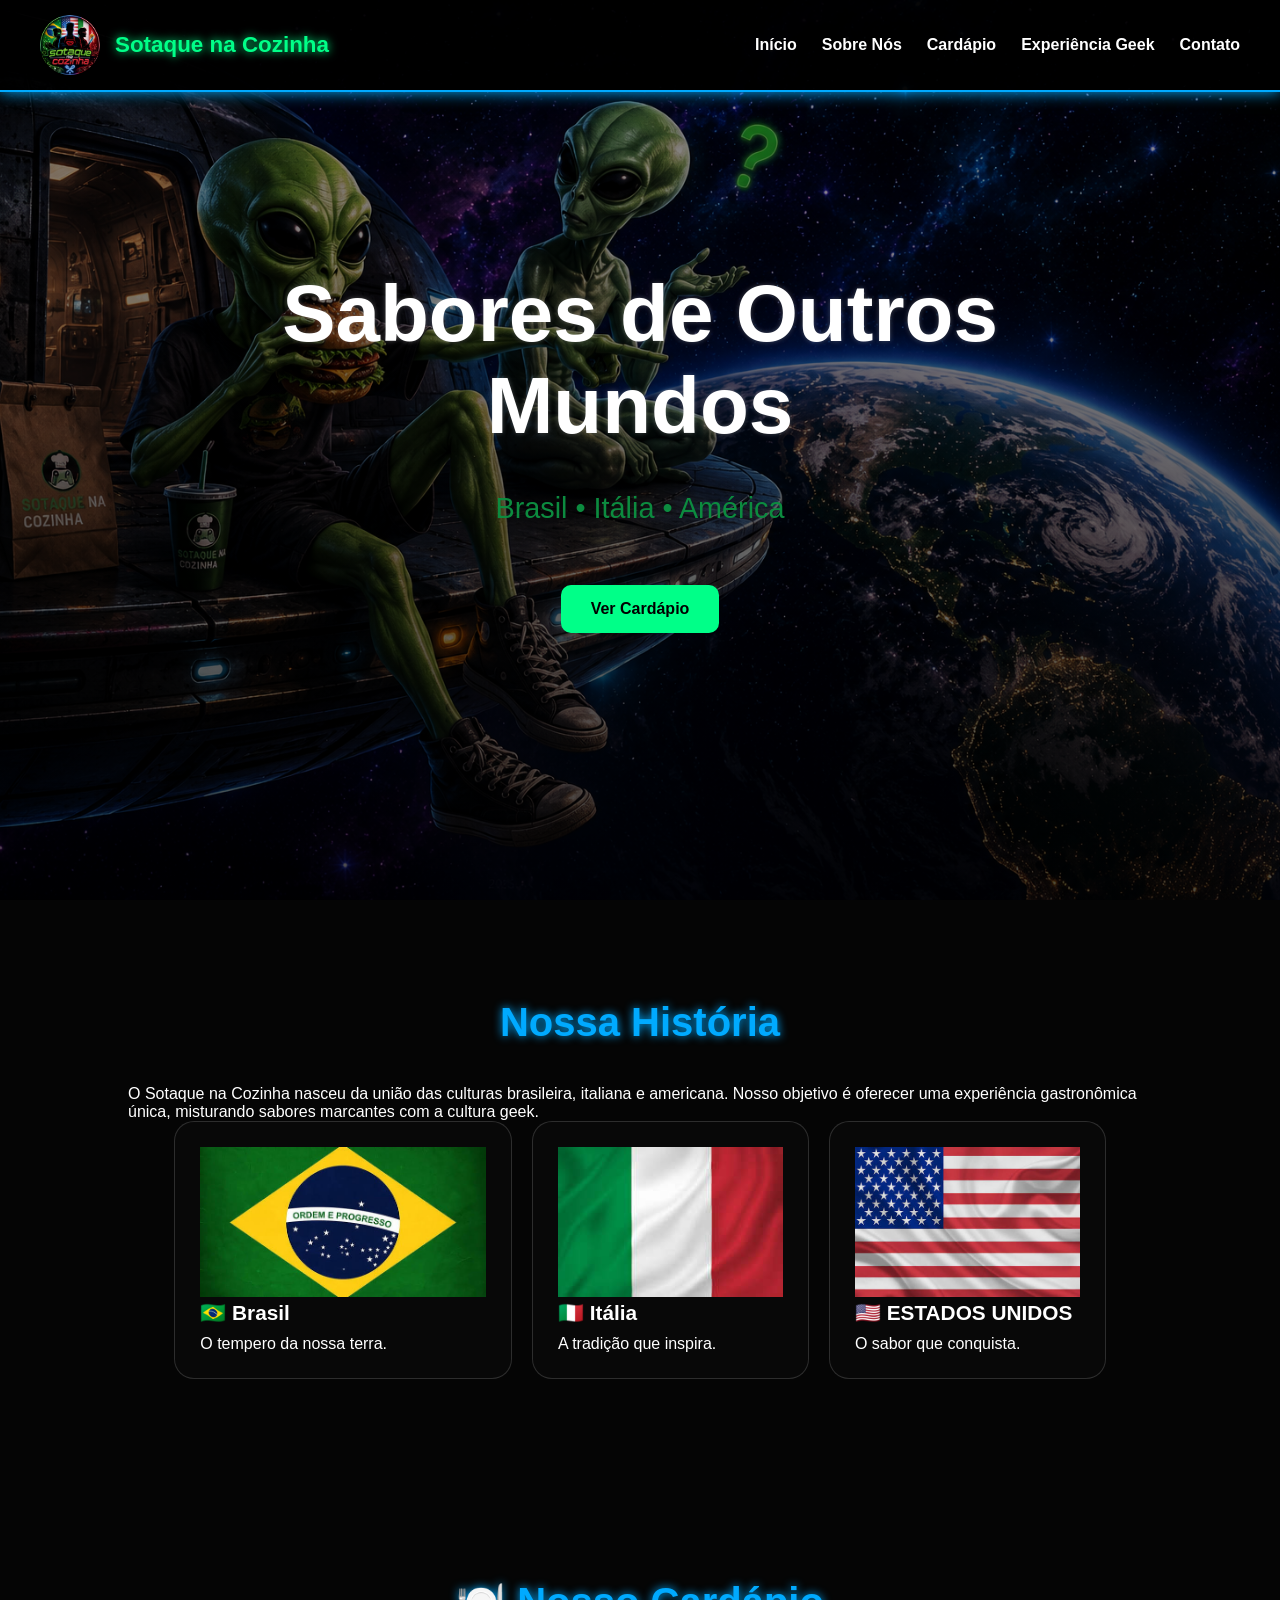
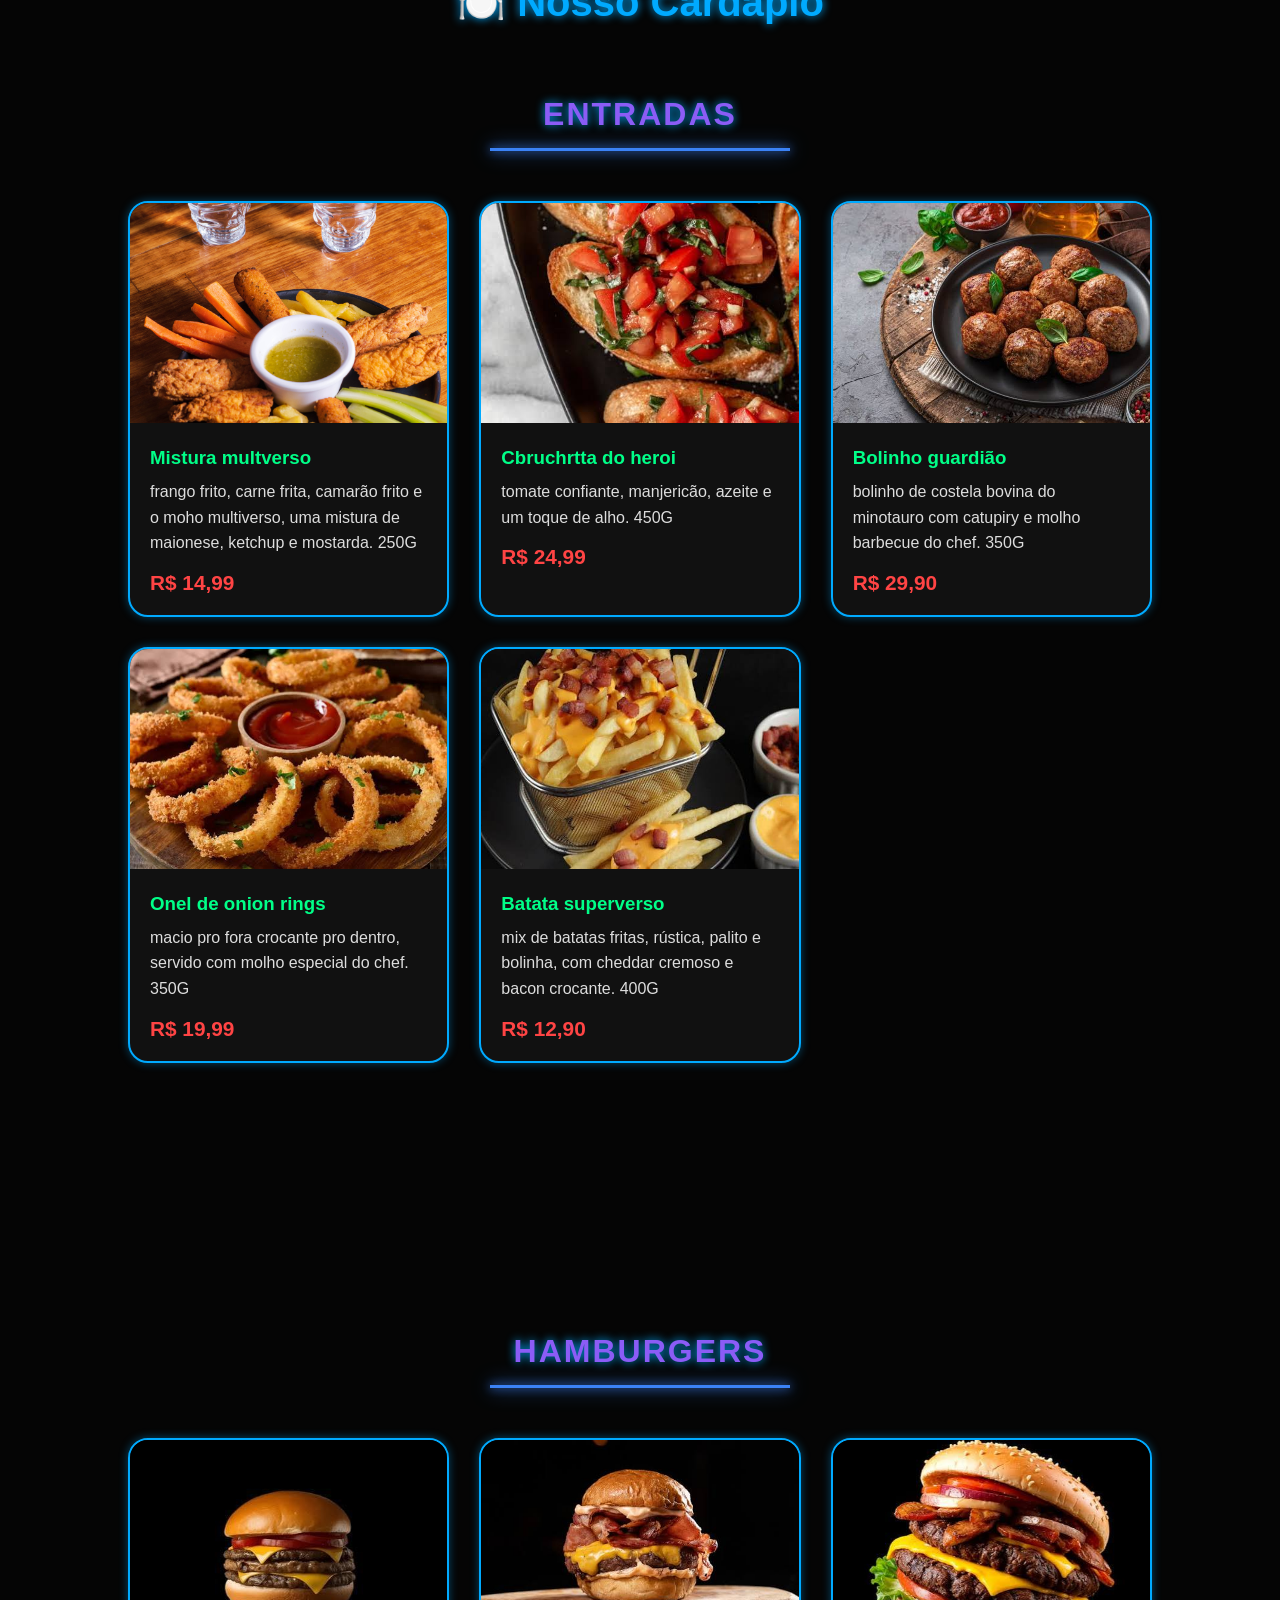
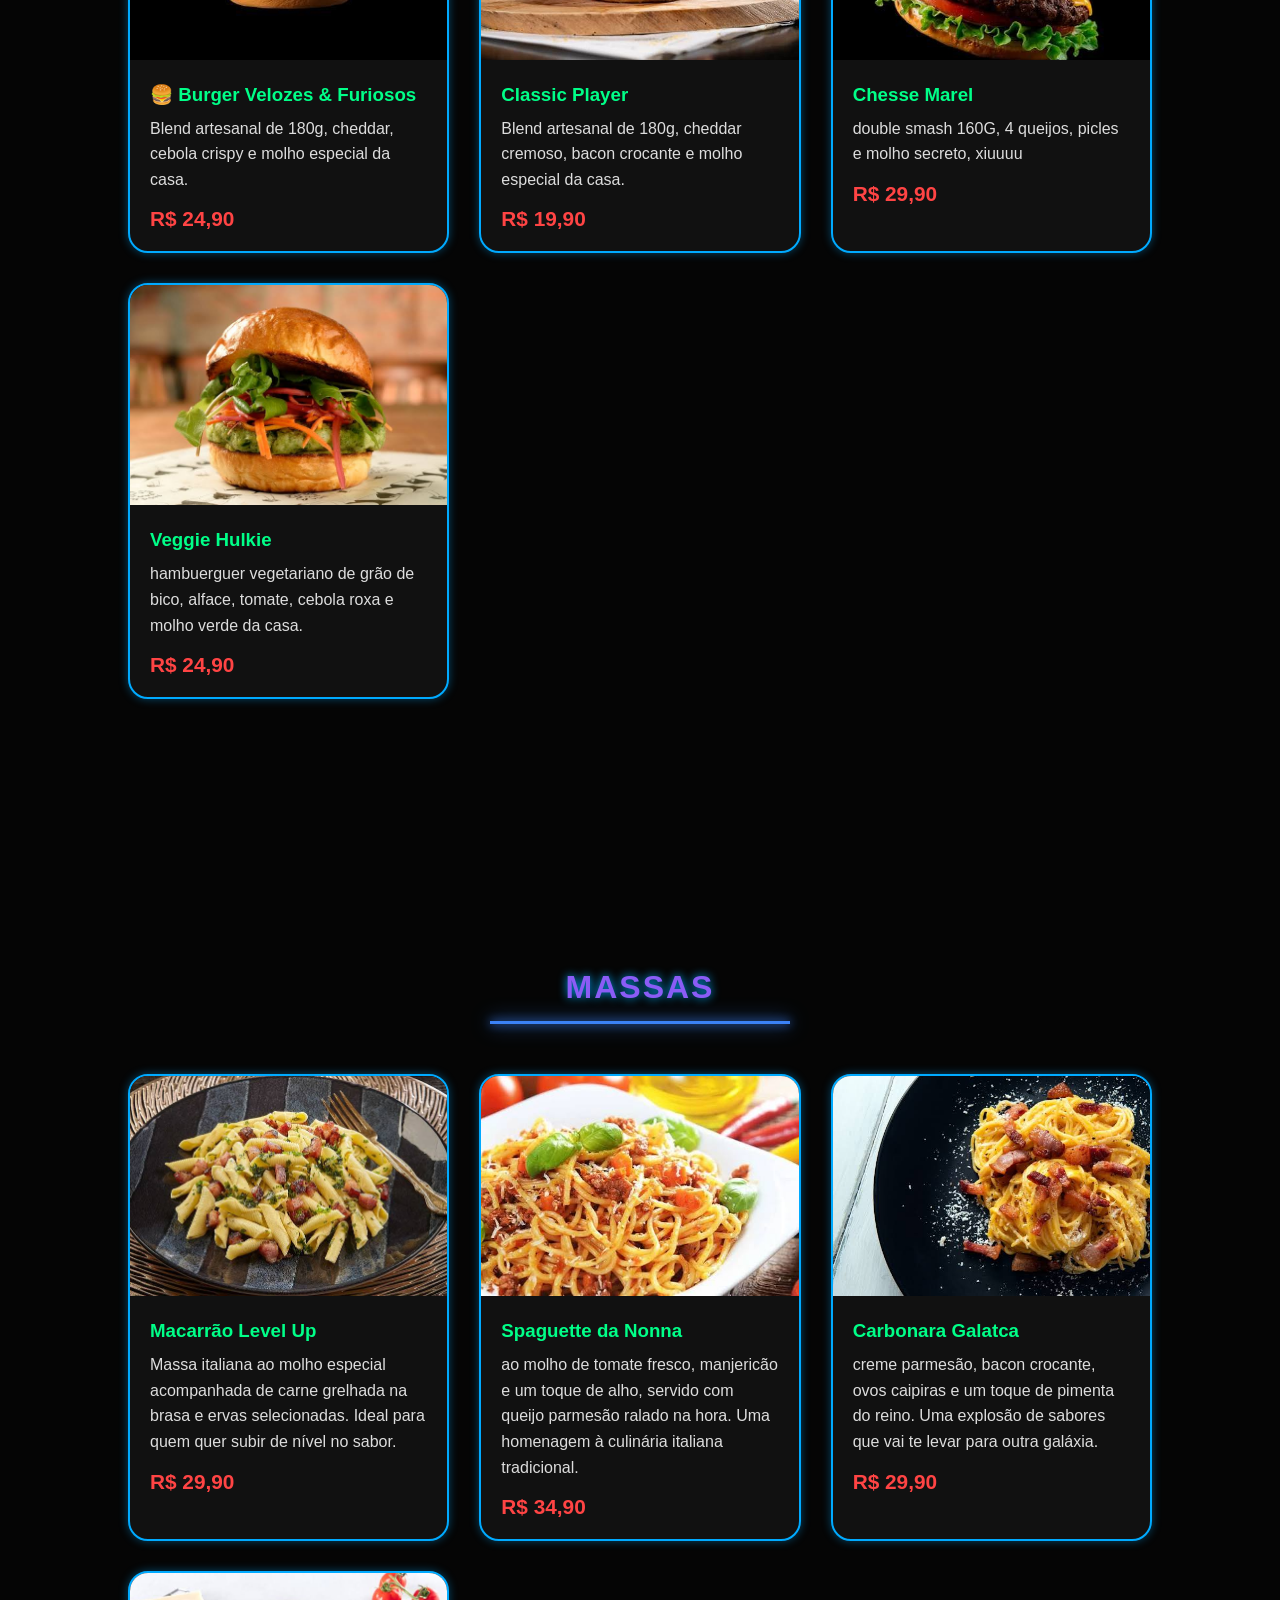
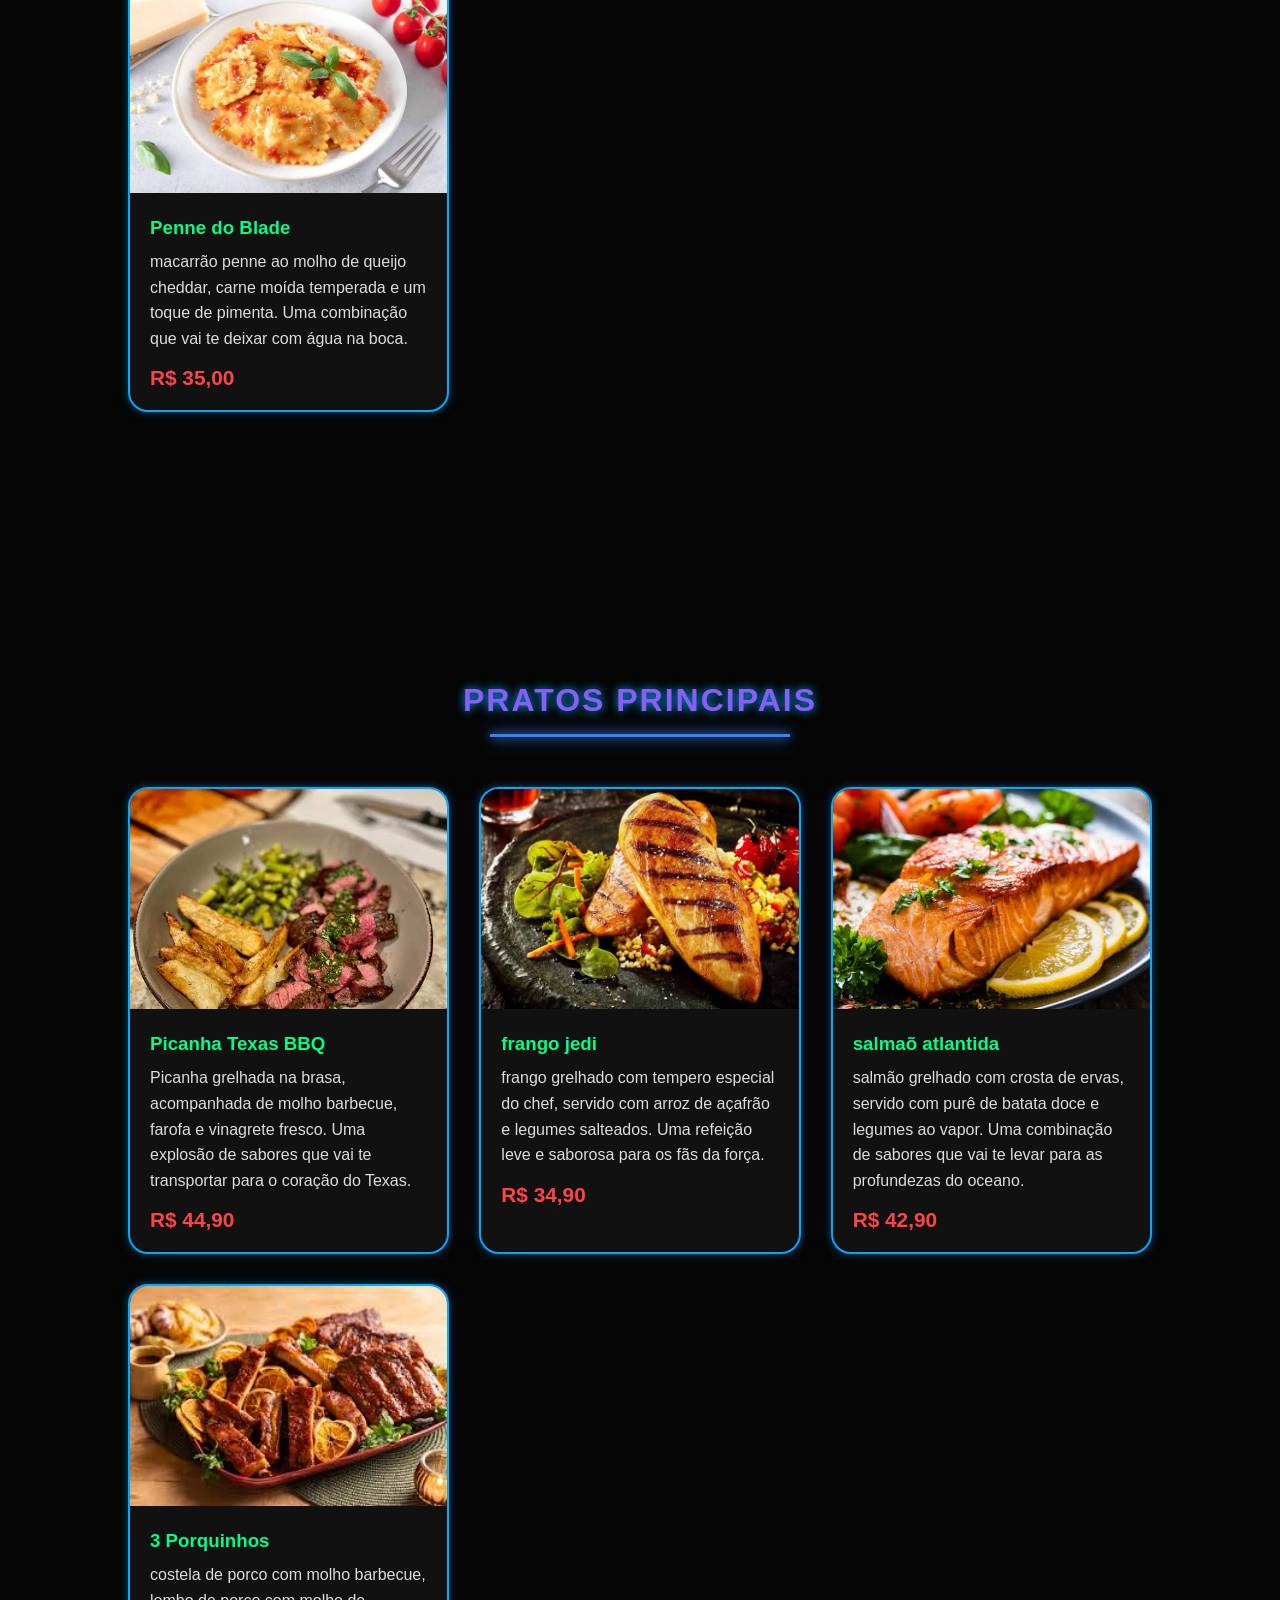
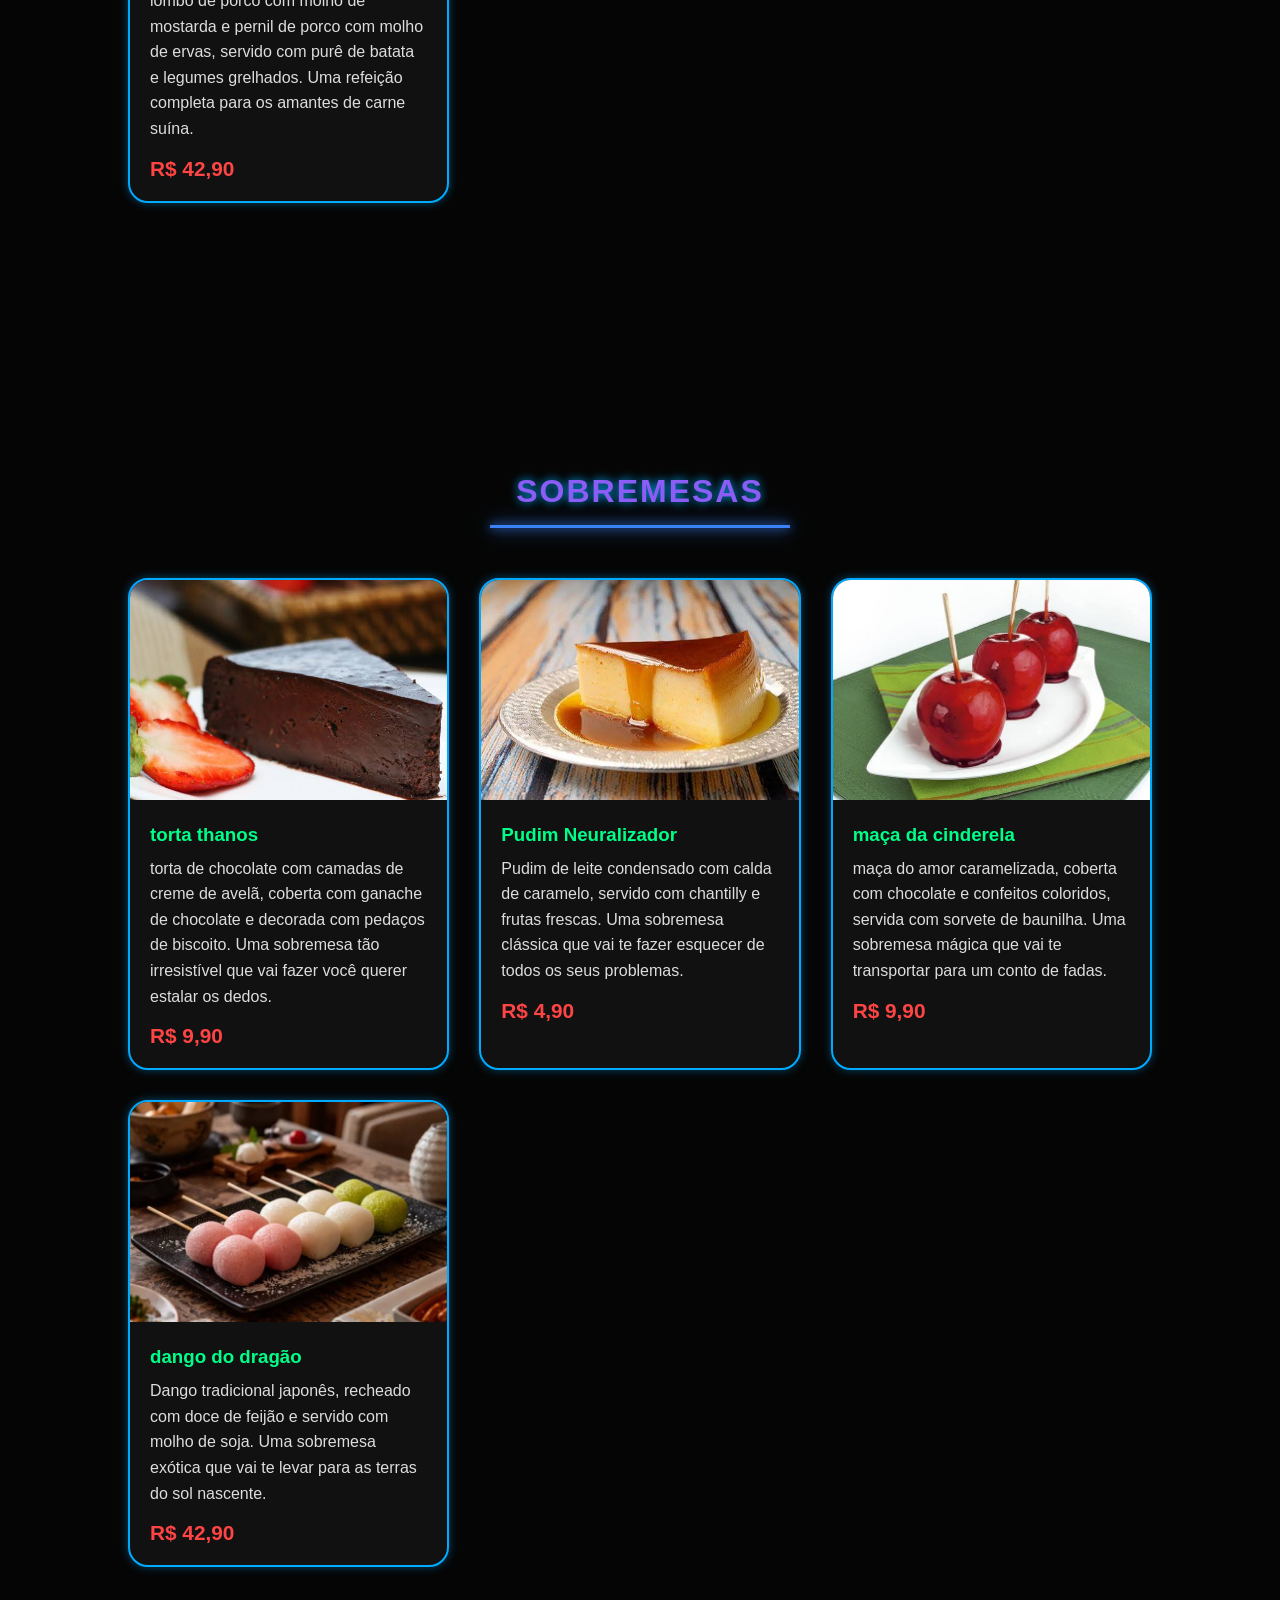
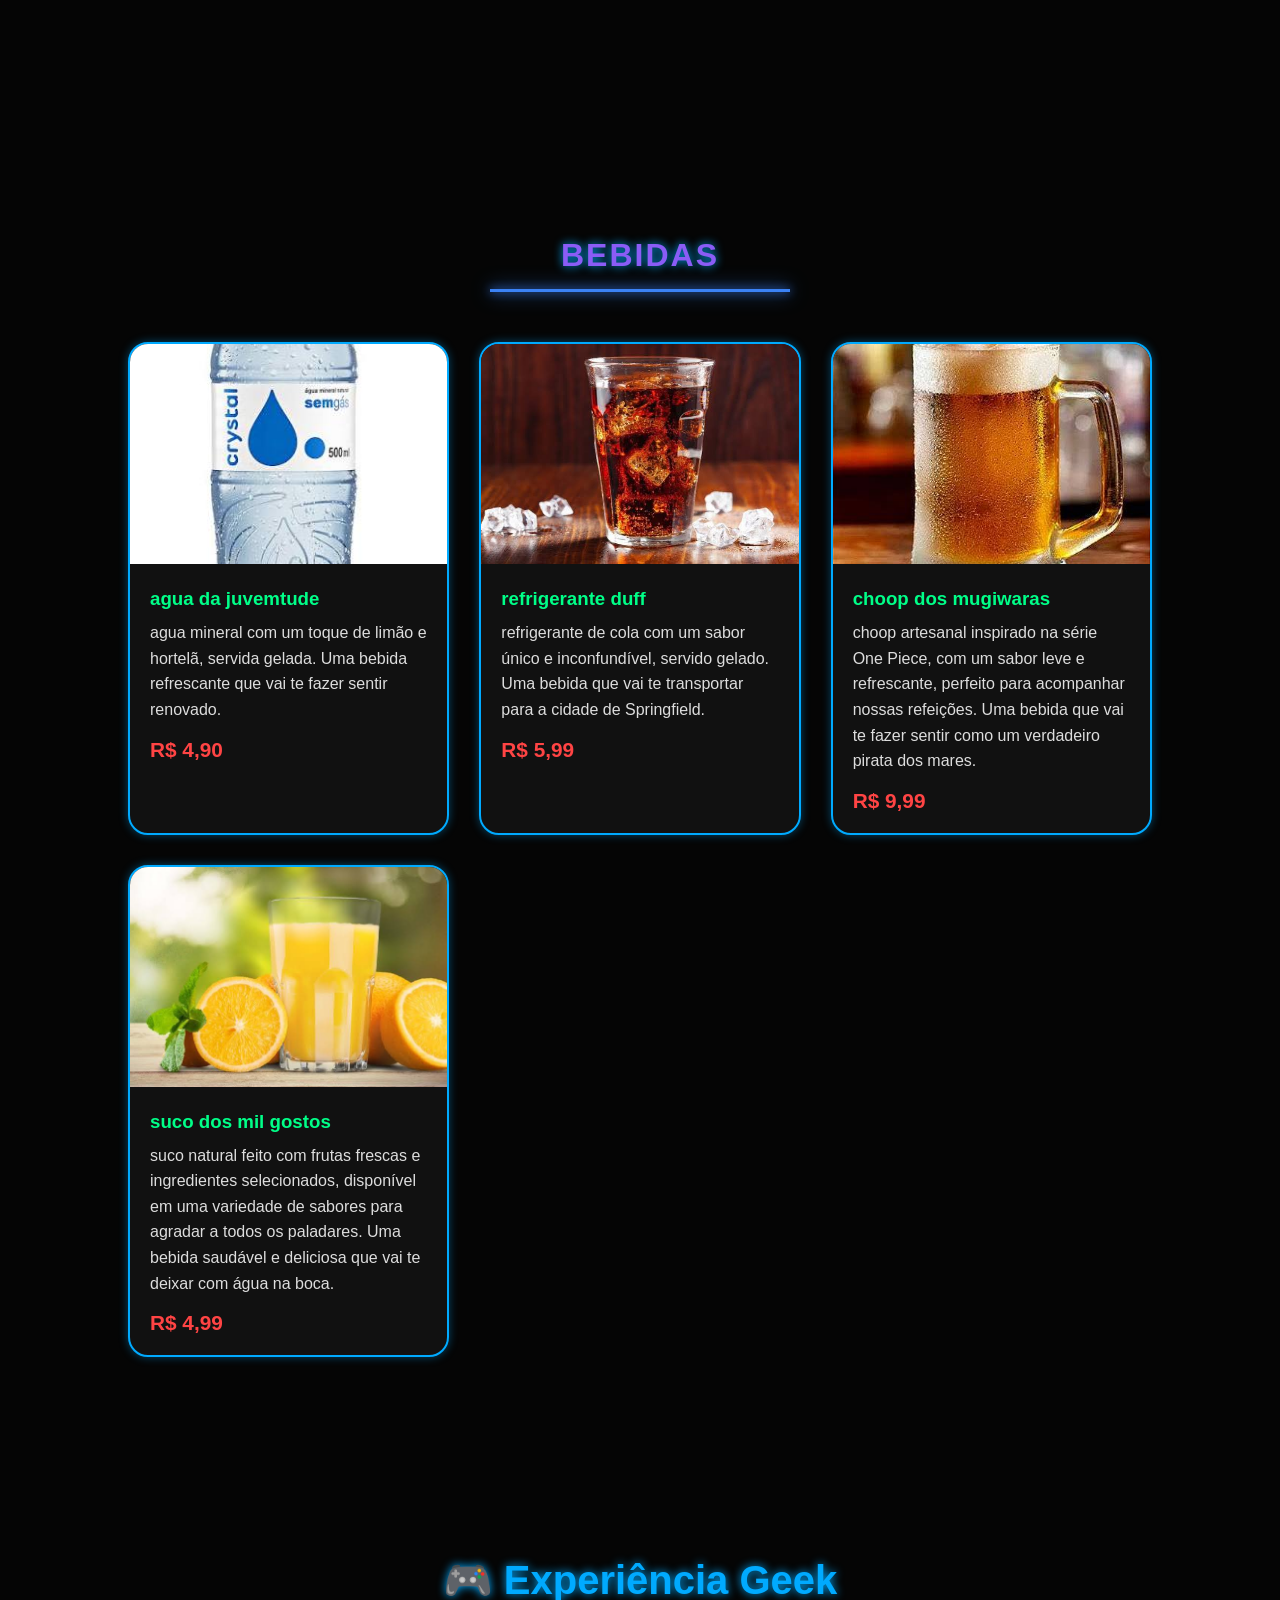
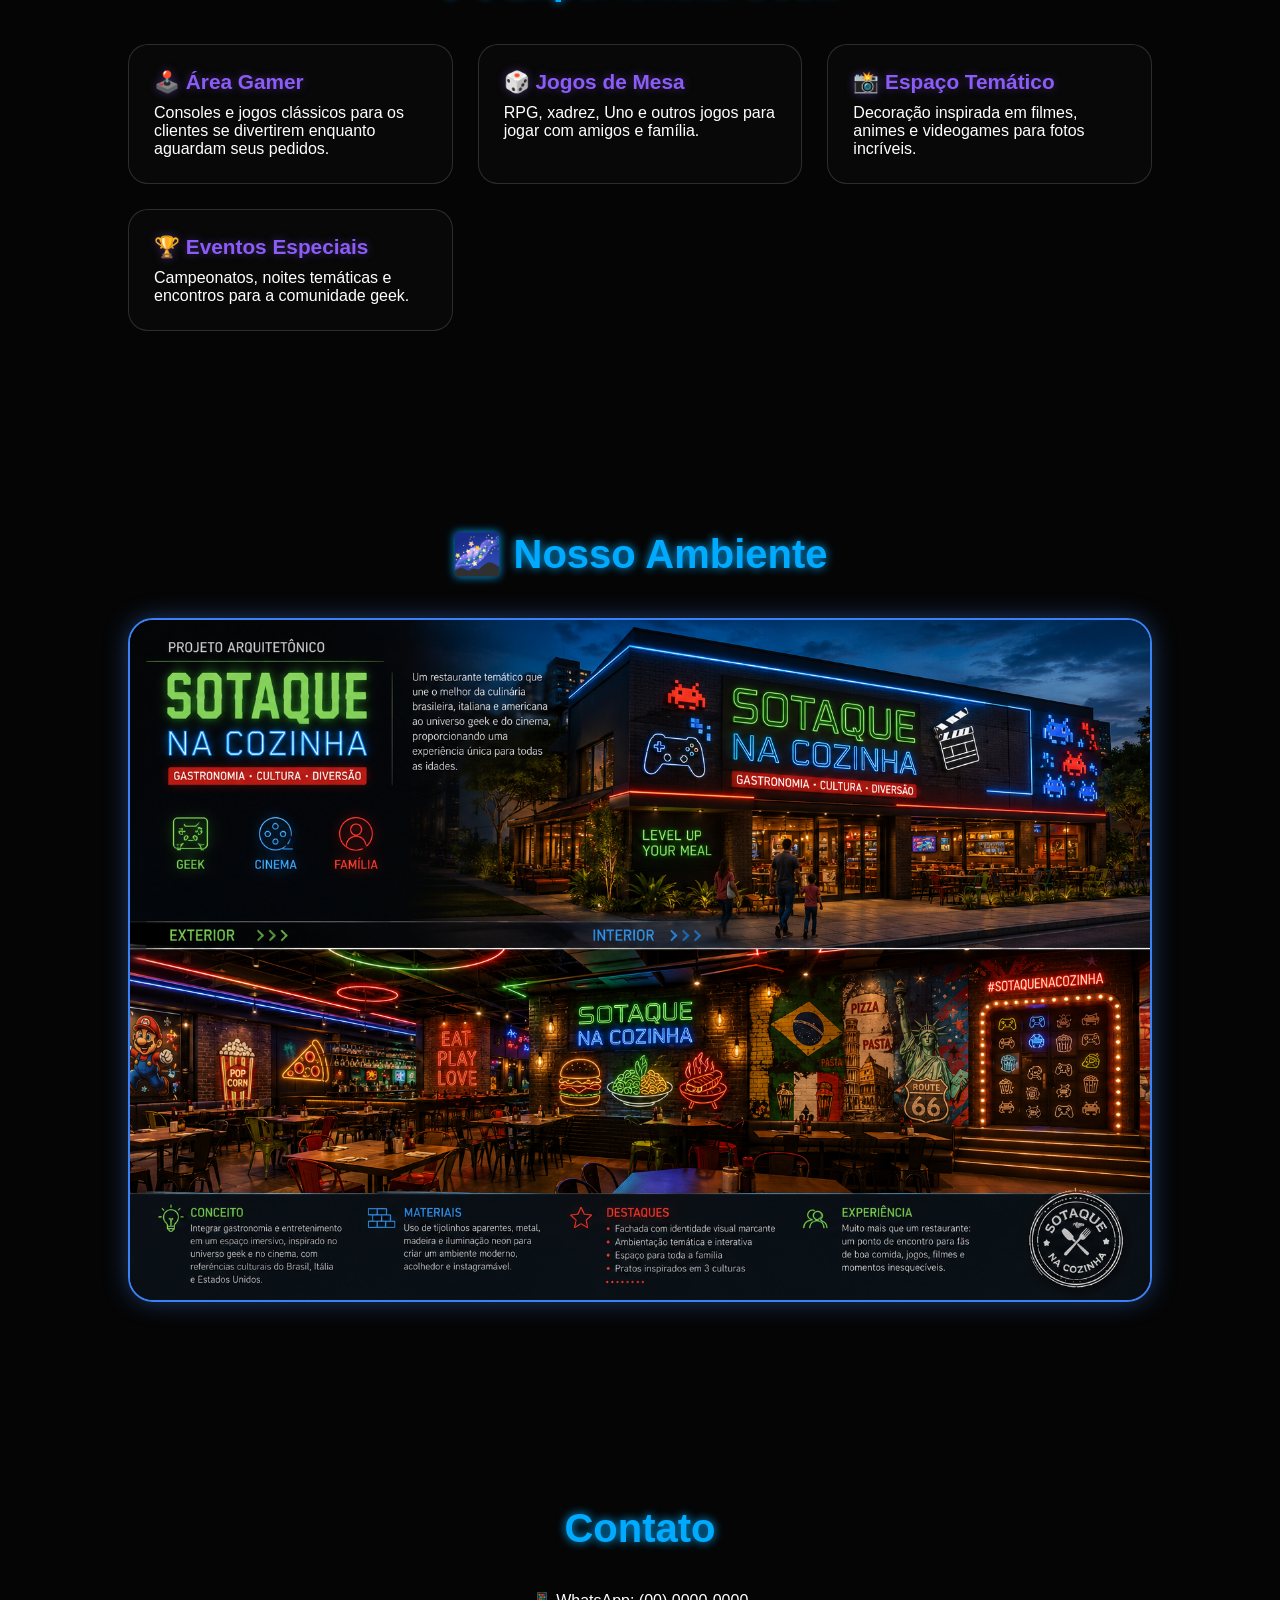
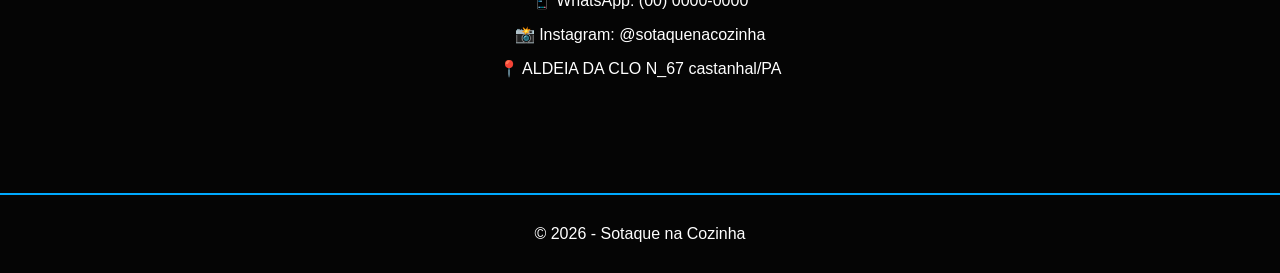
==== commit 0e2eb846: "terminei graças a deus" ====
--- a/index.html
+++ b/index.html
@@ -75,7 +75,7 @@
 
             <div class="card">
                 <img src="img/eua.jpg" alt="América">
-                <h3>🇺🇸 América</h3>
+                <h3>🇺🇸 ESTADOS UNIDOS</h3>
                 <p>O sabor que conquista.</p>
             </div>
 
@@ -97,169 +97,184 @@
 
         <div class="produto">
 
-            <img src="img/00.jpeg" alt="Burger Velozes & Furiosos">
+            <img src="img/entrada1.jpg" alt="Burger Velozes & Furiosos">
+
+            <div class="produto-info">
+
+                <h3>Mistura multverso</h3>
+
+                <p>
+                    frango frito, carne frita, camarão frito e o moho multiverso, uma mistura de maionese, ketchup e mostarda.
+                    250G
+                </p>
+
+                <span>R$ 14,99</span>
+
+            </div>
+
+        </div>
+
+
+        <div class="produto">
+
+            <img src="img/bubuch.jpg" alt="Classic Player">
+
+            <div class="produto-info">
+
+                <h3>Cbruchrtta do heroi</h3>
+
+                <p>
+                    tomate confiante, manjericão, azeite e um toque de alho.
+                    450G
+                </p>
+
+                <span>R$ 24,99</span>
+
+            </div>
+
+        </div>
+
+
+        <div class="produto">
+
+            <img src="img/carne.jpg" alt="batata Multiverso">
+
+            <div class="produto-info">
+
+                <h3>Bolinho guardião</h3>
+
+                <p>
+                    bolinho de costela bovina do minotauro com catupiry e molho barbecue do chef.
+                    350G
+                </p>
+
+                <span>R$ 29,90</span>
+
+            </div>
+
+        </div>
+
+        <div class="produto">
+
+            <img src="img/cebola.jpg" alt="Classic Player">
+
+            <div class="produto-info">
+
+                <h3>Onel de onion rings</h3>
+
+                <p>
+                   macio pro fora crocante pro dentro, servido com molho especial do chef.
+                   350G
+                </p>
+
+                <span>R$ 19,99</span>
+
+            </div>
+
+        </div>
+
+        <div class="menu-grid">
+
+        <div class="produto">
+
+            <img src="img/batata1.jpg" alt="Burger Velozes & Furiosos">
+
+            <div class="produto-info">
+
+                <h3>Batata superverso</h3>
+
+                <p>
+                   mix de batatas fritas, rústica, palito e bolinha, com cheddar cremoso e bacon crocante.
+                   400G
+                </p>
+
+                <span>R$ 12,90</span>
+
+            </div>
+
+        </div>
+
+</div>
+</section>
+
+<section id="cardapio">
+
+    <!-- HAMBURGERS -->
+
+   <div class="categoria">
+    <h2>HAMBURGERS</h2>
+</div>
+
+    <div class="menu-grid">
+
+        <div class="produto">
+
+            <img src="img/Burguer.jpeg" alt="Burger Velozes & Furiosos">
 
             <div class="produto-info">
 
                 <h3>🍔 Burger Velozes & Furiosos</h3>
+
+                <p>
+                    Blend artesanal de 180g, cheddar, cebola crispy e molho especial da casa.
+                </p>
+
+                <span>R$ 24,90</span>
+
+            </div>
+
+        </div>
+
+         <div class="produto">
+
+            <img src="img/burguer2.jpg" alt="Burger Velozes & Furiosos">
+
+            <div class="produto-info">
+
+                <h3>Classic Player</h3>
 
                 <p>
                     Blend artesanal de 180g, cheddar cremoso,
                     bacon crocante e molho especial da casa.
                 </p>
 
-                <span>R$ 42,90</span>
-
-            </div>
-
-        </div>
-
-
-        <div class="produto">
-
-            <img src="img/00.jpeg" alt="Classic Player">
-
-            <div class="produto-info">
-
-                <h3>🎮 Classic Player</h3>
-
-                <p>
-                    Hambúrguer tradicional inspirado nos clássicos
-                    dos videogames.
-                </p>
-
-                <span>R$ 38,90</span>
-
-            </div>
-
-        </div>
-
-
-        <div class="produto">
-
-            <img src="img/00.jpeg" alt="batata Multiverso">
-
-            <div class="produto-info">
-
-                <h3>🥔 Batata Multiverso</h3>
-
-                <p>
-                    Camadas generosas de massa, queijo e molho
-                    artesanal italiano.
-                </p>
-
-                <span>R$ 46,90</span>
-
-            </div>
-
-        </div>
-
-        <div class="produto">
-
-            <img src="img/Burguer.jpeg" alt="Classic Player">
-
-            <div class="produto-info">
-
-                <h3>🎮 Classic Player</h3>
-
-                <p>
-                    Hambúrguer tradicional inspirado nos clássicos
-                    dos videogames.
-                </p>
-
-                <span>R$ 38,90</span>
-
-            </div>
-
-        </div>
-
-        
-    </div>
-    
-</div>
-</section>
-
-<section id="cardapio">
-
-    <!-- HAMBURGERS -->
-
-   <div class="categoria">
-    <h2>HAMBURGERS</h2>
-</div>
-
-    <div class="menu-grid">
-
-        <div class="produto">
-
-            <img src="img/00.jpeg" alt="Burger Velozes & Furiosos">
-
-            <div class="produto-info">
-
-                <h3>🍔 Burger Velozes & Furiosos</h3>
-
-                <p>
-                    Blend artesanal de 180g, cheddar cremoso,
-                    bacon crocante e molho especial da casa.
-                </p>
-
-                <span>R$ 42,90</span>
-
-            </div>
-
-        </div>
-
-         <div class="produto">
-
-            <img src="img/00.jpeg" alt="Burger Velozes & Furiosos">
-
-            <div class="produto-info">
-
-                <h3>🍔 Burger Velozes & Furiosos</h3>
-
-                <p>
-                    Blend artesanal de 180g, cheddar cremoso,
-                    bacon crocante e molho especial da casa.
-                </p>
-
-                <span>R$ 42,90</span>
-
-            </div>
-
-        </div>
-
-         <div class="produto">
-
-            <img src="img/00.jpeg" alt="Burger Velozes & Furiosos">
-
-            <div class="produto-info">
-
-                <h3>🍔 Burger Velozes & Furiosos</h3>
-
-                <p>
-                    Blend artesanal de 180g, cheddar cremoso,
-                    bacon crocante e molho especial da casa.
-                </p>
-
-                <span>R$ 42,90</span>
-
-            </div>
-
-        </div>
-
-         <div class="produto">
-
-            <img src="img/00.jpeg" alt="Burger Velozes & Furiosos">
-
-            <div class="produto-info">
-
-                <h3>🍔 Burger Velozes & Furiosos</h3>
-
-                <p>
-                    Blend artesanal de 180g, cheddar cremoso,
-                    bacon crocante e molho especial da casa.
-                </p>
-
-                <span>R$ 42,90</span>
+                <span>R$ 19,90</span>
+
+            </div>
+
+        </div>
+
+         <div class="produto">
+
+            <img src="img/burguer3.jpg" alt="Burger Velozes & Furiosos">
+
+            <div class="produto-info">
+
+                <h3>Chesse Marel</h3>
+
+                <p>
+                   double smash 160G, 4 queijos, picles e molho secreto, xiuuuu
+                </p>
+
+                <span>R$ 29,90</span>
+
+            </div>
+
+        </div>
+
+         <div class="produto">
+
+            <img src="img/burguer4.jpg" alt="Burger Velozes & Furiosos">
+
+            <div class="produto-info">
+
+                <h3>Veggie Hulkie</h3>
+
+                <p>
+                    hambuerguer vegetariano de grão de bico, alface, tomate, cebola roxa e molho verde da casa.
+                </p>
+
+                <span>R$ 24,90</span>
 
             </div>
 
@@ -282,75 +297,71 @@
 
         <div class="produto">
 
-            <img src="img/00.jpeg" alt="Burger Velozes & Furiosos">
-
-            <div class="produto-info">
-
-                <h3>🍔 Burger Velozes & Furiosos</h3>
-
-                <p>
-                    Blend artesanal de 180g, cheddar cremoso,
-                    bacon crocante e molho especial da casa.
-                </p>
-
-                <span>R$ 42,90</span>
-
-            </div>
-
-        </div>
-
-         <div class="produto">
-
-            <img src="img/00.jpeg" alt="Burger Velozes & Furiosos">
-
-            <div class="produto-info">
-
-                <h3>🍔 Burger Velozes & Furiosos</h3>
-
-                <p>
-                    Blend artesanal de 180g, cheddar cremoso,
-                    bacon crocante e molho especial da casa.
-                </p>
-
-                <span>R$ 42,90</span>
-
-            </div>
-
-        </div>
-
-         <div class="produto">
-
-            <img src="img/00.jpeg" alt="Burger Velozes & Furiosos">
-
-            <div class="produto-info">
-
-                <h3>🍔 Burger Velozes & Furiosos</h3>
-
-                <p>
-                    Blend artesanal de 180g, cheddar cremoso,
-                    bacon crocante e molho especial da casa.
-                </p>
-
-                <span>R$ 42,90</span>
-
-            </div>
-
-        </div>
-
-         <div class="produto">
-
-            <img src="img/00.jpeg" alt="Burger Velozes & Furiosos">
-
-            <div class="produto-info">
-
-                <h3>🍔 Burger Velozes & Furiosos</h3>
-
-                <p>
-                    Blend artesanal de 180g, cheddar cremoso,
-                    bacon crocante e molho especial da casa.
-                </p>
-
-                <span>R$ 42,90</span>
+            <img src="img/massa1.jpg" alt="Burger Velozes & Furiosos">
+
+            <div class="produto-info">
+
+                <h3>Macarrão Level Up</h3>
+
+                <p>
+                    Massa italiana ao molho especial acompanhada de carne grelhada na brasa e ervas selecionadas. Ideal para quem quer subir de nível no sabor.
+                </p>
+
+                <span>R$ 29,90</span>
+
+            </div>
+
+        </div>
+
+         <div class="produto">
+
+            <img src="img/masa2.jpg" alt="Burger Velozes & Furiosos">
+
+            <div class="produto-info">
+
+                <h3>Spaguette da Nonna</h3>
+
+                <p>
+                    ao molho de tomate fresco, manjericão e um toque de alho, servido com queijo parmesão ralado na hora. Uma homenagem à culinária italiana tradicional.
+                </p>
+
+                <span>R$ 34,90</span>
+
+            </div>
+
+        </div>
+
+         <div class="produto">
+
+            <img src="img/carbo.jpg" alt="Burger Velozes & Furiosos">
+
+            <div class="produto-info">
+
+                <h3>Carbonara Galatca</h3>
+
+                <p>
+                    creme parmesão, bacon crocante, ovos caipiras e um toque de pimenta do reino. Uma explosão de sabores que vai te levar para outra galáxia.
+                </p>
+
+                <span>R$ 29,90</span>
+
+            </div>
+
+        </div>
+
+         <div class="produto">
+
+            <img src="img/massas4.jpg" alt="Burger Velozes & Furiosos">
+
+            <div class="produto-info">
+
+                <h3>Penne do Blade</h3>
+
+                <p>
+                    macarrão penne ao molho de queijo cheddar, carne moída temperada e um toque de pimenta. Uma combinação que vai te deixar com água na boca.
+                </p>
+
+                <span>R$ 35,00</span>
 
             </div>
 
@@ -374,15 +385,52 @@
 
         <div class="produto">
 
-            <img src="img/00.jpeg" alt="Burger Velozes & Furiosos">
-
-            <div class="produto-info">
-
-                <h3>🍔 Burger Velozes & Furiosos</h3>
-
-                <p>
-                    Blend artesanal de 180g, cheddar cremoso,
-                    bacon crocante e molho especial da casa.
+    <img src="img/picanha2.jpg" alt="Picanha Texas BBQ">
+
+    <div class="produto-info">
+
+        <h3>Picanha Texas BBQ</h3>
+
+        <p>
+            Picanha grelhada na brasa, acompanhada de molho barbecue,
+            farofa e vinagrete fresco. Uma explosão de sabores que vai
+            te transportar para o coração do Texas.
+        </p>
+
+        <span>R$ 44,90</span>
+
+    </div>
+
+</div>
+
+         <div class="produto">
+
+            <img src="img/frango gr.jpg" alt="Burger Velozes & Furiosos">
+
+            <div class="produto-info">
+
+                <h3>frango jedi</h3>
+
+                <p>
+                    frango grelhado com tempero especial do chef, servido com arroz de açafrão e legumes salteados. Uma refeição leve e saborosa para os fãs da força.
+                </p>
+
+                <span>R$ 34,90</span>
+
+            </div>
+
+        </div>
+
+         <div class="produto">
+
+            <img src="img/salmao.jpg" alt="Burger Velozes & Furiosos">
+
+            <div class="produto-info">
+
+                <h3> salmaõ atlantida </h3>
+
+                <p>
+                    salmão grelhado com crosta de ervas, servido com purê de batata doce e legumes ao vapor. Uma combinação de sabores que vai te levar para as profundezas do oceano.
                 </p>
 
                 <span>R$ 42,90</span>
@@ -393,53 +441,14 @@
 
          <div class="produto">
 
-            <img src="img/00.jpeg" alt="Burger Velozes & Furiosos">
-
-            <div class="produto-info">
-
-                <h3>🍔 Burger Velozes & Furiosos</h3>
-
-                <p>
-                    Blend artesanal de 180g, cheddar cremoso,
-                    bacon crocante e molho especial da casa.
-                </p>
-
-                <span>R$ 42,90</span>
-
-            </div>
-
-        </div>
-
-         <div class="produto">
-
-            <img src="img/00.jpeg" alt="Burger Velozes & Furiosos">
-
-            <div class="produto-info">
-
-                <h3>🍔 Burger Velozes & Furiosos</h3>
-
-                <p>
-                    Blend artesanal de 180g, cheddar cremoso,
-                    bacon crocante e molho especial da casa.
-                </p>
-
-                <span>R$ 42,90</span>
-
-            </div>
-
-        </div>
-
-         <div class="produto">
-
-            <img src="img/00.jpeg" alt="Burger Velozes & Furiosos">
-
-            <div class="produto-info">
-
-                <h3>🍔 Burger Velozes & Furiosos</h3>
-
-                <p>
-                    Blend artesanal de 180g, cheddar cremoso,
-                    bacon crocante e molho especial da casa.
+            <img src="img/3porquinhos.jpg" alt="Burger Velozes & Furiosos">
+
+            <div class="produto-info">
+
+                <h3>3 Porquinhos</h3>
+
+                <p>
+                    costela de porco com molho barbecue, lombo de porco com molho de mostarda e pernil de porco com molho de ervas, servido com purê de batata e legumes grelhados. Uma refeição completa para os amantes de carne suína.
                 </p>
 
                 <span>R$ 42,90</span>
@@ -466,72 +475,68 @@
 
         <div class="produto">
 
-            <img src="img/00.jpeg" alt="Burger Velozes & Furiosos">
-
-            <div class="produto-info">
-
-                <h3>🍔 Burger Velozes & Furiosos</h3>
-
-                <p>
-                    Blend artesanal de 180g, cheddar cremoso,
-                    bacon crocante e molho especial da casa.
-                </p>
-
-                <span>R$ 42,90</span>
-
-            </div>
-
-        </div>
-
-         <div class="produto">
-
-            <img src="img/00.jpeg" alt="Burger Velozes & Furiosos">
-
-            <div class="produto-info">
-
-                <h3>🍔 Burger Velozes & Furiosos</h3>
-
-                <p>
-                    Blend artesanal de 180g, cheddar cremoso,
-                    bacon crocante e molho especial da casa.
-                </p>
-
-                <span>R$ 42,90</span>
-
-            </div>
-
-        </div>
-
-         <div class="produto">
-
-            <img src="img/00.jpeg" alt="Burger Velozes & Furiosos">
-
-            <div class="produto-info">
-
-                <h3>🍔 Burger Velozes & Furiosos</h3>
-
-                <p>
-                    Blend artesanal de 180g, cheddar cremoso,
-                    bacon crocante e molho especial da casa.
-                </p>
-
-                <span>R$ 42,90</span>
-
-            </div>
-
-        </div>
-
-         <div class="produto">
-
-            <img src="img/00.jpeg" alt="Burger Velozes & Furiosos">
-
-            <div class="produto-info">
-
-                <h3>🍔 Burger Velozes & Furiosos</h3>
-
-                <p>
-                    Blend artesanal de 180g, cheddar cremoso,
-                    bacon crocante e molho especial da casa.
+            <img src="img/torta.jpg" alt="Burger Velozes & Furiosos">
+
+            <div class="produto-info">
+
+                <h3>torta thanos</h3>
+
+                <p>
+                    torta de chocolate com camadas de creme de avelã, coberta com ganache de chocolate e decorada com pedaços de biscoito. Uma sobremesa tão irresistível que vai fazer você querer estalar os dedos.
+                </p>
+
+                <span>R$ 9,90</span>
+
+            </div>
+
+        </div>
+
+         <div class="produto">
+
+    <img src="img/pudim.jpg" alt="Picanha Texas BBQ">
+
+    <div class="produto-info">
+
+        <h3>Pudim Neuralizador</h3>
+
+        <p>
+            Pudim de leite condensado com calda de caramelo, servido com chantilly e frutas frescas. Uma sobremesa clássica que vai te fazer esquecer de todos os seus problemas.
+        </p>
+
+        <span>R$ 4,90</span>
+
+    </div>
+
+</div>
+
+         <div class="produto">
+
+            <img src="img/maçaamor.jpg" alt="Burger Velozes & Furiosos">
+
+            <div class="produto-info">
+
+                <h3>maça da cinderela</h3>
+
+                <p>
+                    maça do amor caramelizada, coberta com chocolate e confeitos coloridos, servida com sorvete de baunilha. Uma sobremesa mágica que vai te transportar para um conto de fadas.
+                </p>
+
+                <span>R$ 9,90</span>
+
+            </div>
+
+        </div>
+
+         <div class="produto">
+
+            <img src="img/dango.jpg" alt="Burger Velozes & Furiosos">
+
+            <div class="produto-info">
+
+                <h3>dango do dragão</h3>
+
+                <p>
+                    Dango tradicional japonês, recheado com doce de feijão e servido com molho de soja. Uma sobremesa exótica que vai te levar para as terras do sol nascente.
                 </p>
 
                 <span>R$ 42,90</span>
@@ -558,75 +563,71 @@
 
         <div class="produto">
 
-            <img src="img/00.jpeg" alt="Burger Velozes & Furiosos">
-
-            <div class="produto-info">
-
-                <h3>🍔 Burger Velozes & Furiosos</h3>
-
-                <p>
-                    Blend artesanal de 180g, cheddar cremoso,
-                    bacon crocante e molho especial da casa.
-                </p>
-
-                <span>R$ 42,90</span>
-
-            </div>
-
-        </div>
-
-         <div class="produto">
-
-            <img src="img/00.jpeg" alt="Burger Velozes & Furiosos">
-
-            <div class="produto-info">
-
-                <h3>🍔 Burger Velozes & Furiosos</h3>
-
-                <p>
-                    Blend artesanal de 180g, cheddar cremoso,
-                    bacon crocante e molho especial da casa.
-                </p>
-
-                <span>R$ 42,90</span>
-
-            </div>
-
-        </div>
-
-         <div class="produto">
-
-            <img src="img/00.jpeg" alt="Burger Velozes & Furiosos">
-
-            <div class="produto-info">
-
-                <h3>🍔 Burger Velozes & Furiosos</h3>
-
-                <p>
-                    Blend artesanal de 180g, cheddar cremoso,
-                    bacon crocante e molho especial da casa.
-                </p>
-
-                <span>R$ 42,90</span>
-
-            </div>
-
-        </div>
-
-         <div class="produto">
-
-            <img src="img/00.jpeg" alt="Burger Velozes & Furiosos">
-
-            <div class="produto-info">
-
-                <h3>🍔 Burger Velozes & Furiosos</h3>
-
-                <p>
-                    Blend artesanal de 180g, cheddar cremoso,
-                    bacon crocante e molho especial da casa.
-                </p>
-
-                <span>R$ 42,90</span>
+            <img src="img/agua.jpg" alt="Burger Velozes & Furiosos">
+
+            <div class="produto-info">
+
+                <h3>agua da juvemtude</h3>
+
+                <p>
+                    agua mineral com um toque de limão e hortelã, servida gelada. Uma bebida refrescante que vai te fazer sentir renovado.
+                </p>
+
+                <span>R$ 4,90</span>
+
+            </div>
+
+        </div>
+
+         <div class="produto">
+
+            <img src="img/refri.jpg" alt="Burger Velozes & Furiosos">
+
+            <div class="produto-info">
+
+                <h3>refrigerante duff</h3>
+
+                <p>
+                    refrigerante de cola com um sabor único e inconfundível, servido gelado. Uma bebida que vai te transportar para a cidade de Springfield.
+                </p>
+
+                <span>R$ 5,99</span>
+
+            </div>
+
+        </div>
+
+         <div class="produto">
+
+            <img src="img/choop.jpg" alt="Burger Velozes & Furiosos">
+
+            <div class="produto-info">
+
+                <h3>choop dos mugiwaras</h3>
+
+                <p>
+                   choop artesanal inspirado na série One Piece, com um sabor leve e refrescante, perfeito para acompanhar nossas refeições. Uma bebida que vai te fazer sentir como um verdadeiro pirata dos mares.
+                </p>
+
+                <span>R$ 9,99</span>
+
+            </div>
+
+        </div>
+
+         <div class="produto">
+
+            <img src="img/suco.jpg" alt="Burger Velozes & Furiosos">
+
+            <div class="produto-info">
+
+                <h3>suco dos mil gostos</h3>
+
+                <p>
+                    suco natural feito com frutas frescas e ingredientes selecionados, disponível em uma variedade de sabores para agradar a todos os paladares. Uma bebida saudável e deliciosa que vai te deixar com água na boca.
+                </p>
+
+                <span>R$ 4,99</span>
 
             </div>
 
@@ -678,16 +679,29 @@
     </div>
 
 </section>
+
+<!--ambiente-->
+
+<section id="ambiente">
+
+    <h2>🌌 Nosso Ambiente</h2>
+
+    <img class="foto-ambiente"
+         src="img/interior.png"
+         alt="Interior do Restaurante">
+
+</section>
+
     <!-- CONTATO -->
     <section id="contato">
 
         <h2>Contato</h2>
 
-        <p>📱 WhatsApp: (91) 98466-1495</p>
+        <p>📱 WhatsApp: (00) 0000-0000</p>
 
         <p>📸 Instagram: @sotaquenacozinha</p>
 
-        <p>📍 Vila Geek - São Paulo/SP</p>
+        <p>📍 ALDEIA DA CLO N_67 castanhal/PA</p>
 
     </section>
 
--- a/css/style.css
+++ b/css/style.css
@@ -346,4 +346,13 @@
     .produto img{
         height:180px;
     }
+}
+
+.foto-ambiente{
+    width:100%;
+    border-radius:25px;
+
+    border:2px solid #3B82F6;
+
+    box-shadow:0 0 25px rgba(59,130,246,.4);
 }
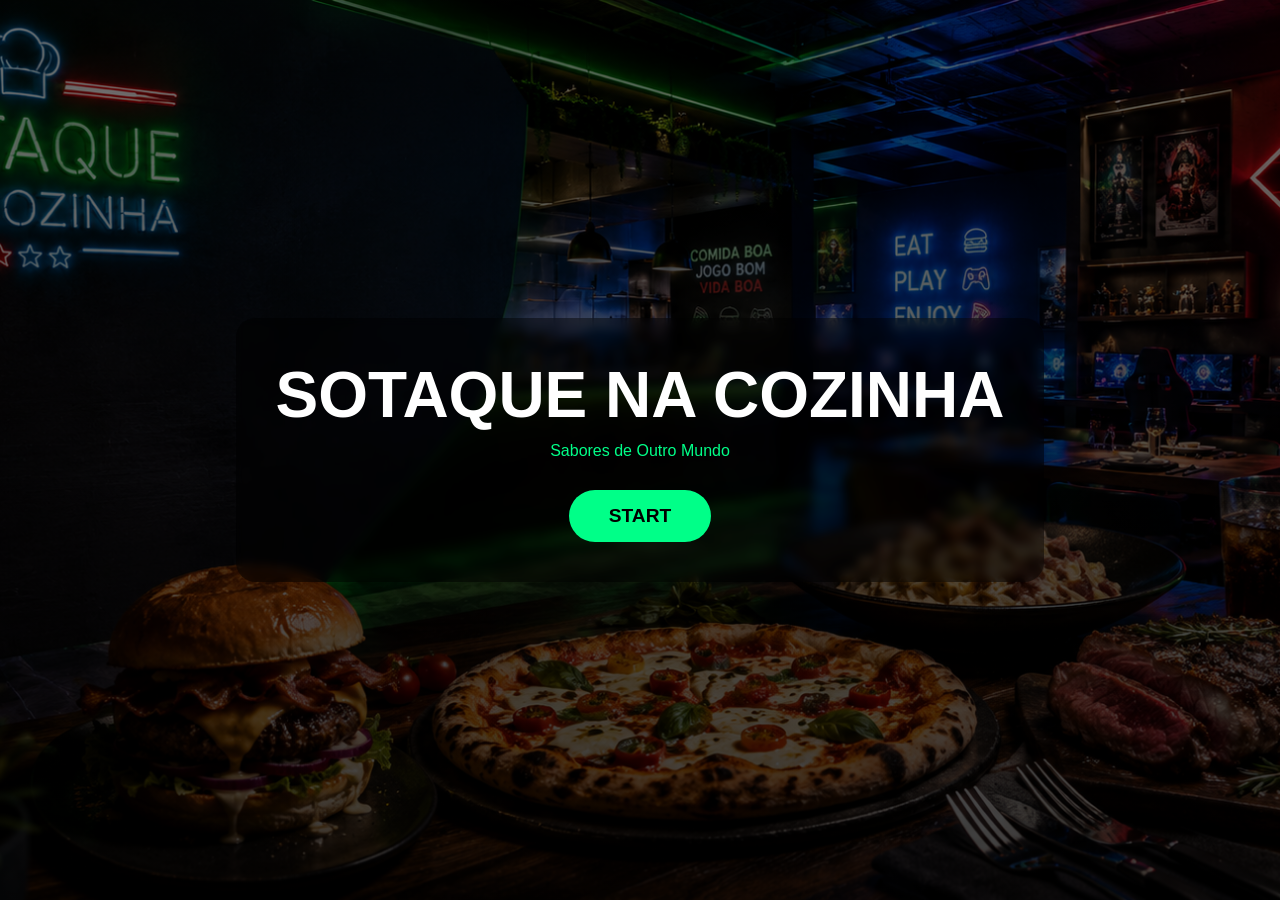
==== commit 0be84437: "serv funcionando normalmente em rede local" ====
--- a/index.html
+++ b/index.html
@@ -1,717 +1,33 @@
 <!DOCTYPE html>
 <html lang="pt-BR">
+
 <head>
     <meta charset="UTF-8">
     <meta name="viewport" content="width=device-width, initial-scale=1.0">
     <title>Sotaque na Cozinha</title>
 
-    <link rel="stylesheet" href="css/style.css">
+    <link rel="stylesheet" href="css/start.css">
 </head>
+
 <body>
 
-    <!-- MENU -->
-    <header>
-    <nav class="navbar">
+    <div class="stars"></div>
 
-        <div class="logo">
-            <img src="img/banner.jpeg" alt="Sotaque na Cozinha">
-            <h1>Sotaque na Cozinha</h1>
-        </div>
+    <div class="container">
 
-        <ul class="menu">
-            <li><a href="#inicio">Início</a></li>
-            <li><a href="#sobre">Sobre Nós</a></li>
-            <li><a href="#cardapio">Cardápio</a></li>
-            <li><a href="#geek">Experiência Geek</a></li>
-            <li><a href="#contato">Contato</a></li>
-        </ul>
+        <h1>SOTAQUE NA COZINHA</h1>
 
-    </nav>
-</header>
+        <p>Sabores de Outro Mundo</p>
 
-    <!-- HOME -->
-    <section id="inicio" class="hero">
-
-    <div class="hero-texto">
-
-        <h2>Sabores de Outros Mundos</h2>
-
-        <p>
-            Brasil • Itália • América
-        </p>
-
-        <a href="#cardapio" class="btn">
-            Ver Cardápio
-        </a>
+        <button id="startBtn">
+            START
+        </button>
 
     </div>
 
-</section>
-    <!-- SOBRE -->
-    <section id="sobre">
+    <div class="wormhole"></div>
 
-        <h2>Nossa História</h2>
-
-        <p>
-            O Sotaque na Cozinha nasceu da união das culturas
-            brasileira, italiana e americana. Nosso objetivo é
-            oferecer uma experiência gastronômica única, misturando
-            sabores marcantes com a cultura geek.
-        </p>
-
-        <div class="culturas">
-
-            <div class="card">
-                <img src="img/brasil.jpg" alt="Brasil">
-                <h3>🇧🇷 Brasil</h3>
-                <p>O tempero da nossa terra.</p>
-            </div>
-
-            <div class="card">
-                <img src="img/italia.jpg" alt="Itália">
-                <h3>🇮🇹 Itália</h3>
-                <p>A tradição que inspira.</p>
-            </div>
-
-            <div class="card">
-                <img src="img/eua.jpg" alt="América">
-                <h3>🇺🇸 ESTADOS UNIDOS</h3>
-                <p>O sabor que conquista.</p>
-            </div>
-
-        </div>
-
-    </section>
-
-    <!-- CARDÁPIO -->
-
-    <section id="cardapio">
-
-    <h2>🍽️ Nosso Cardápio</h2>
-
-   <div class="categoria">
-    <h2>ENTRADAS</h2>
-</div>
-
-    <div class="menu-grid">
-
-        <div class="produto">
-
-            <img src="img/entrada1.jpg" alt="Burger Velozes & Furiosos">
-
-            <div class="produto-info">
-
-                <h3>Mistura multverso</h3>
-
-                <p>
-                    frango frito, carne frita, camarão frito e o moho multiverso, uma mistura de maionese, ketchup e mostarda.
-                    250G
-                </p>
-
-                <span>R$ 14,99</span>
-
-            </div>
-
-        </div>
-
-
-        <div class="produto">
-
-            <img src="img/bubuch.jpg" alt="Classic Player">
-
-            <div class="produto-info">
-
-                <h3>Cbruchrtta do heroi</h3>
-
-                <p>
-                    tomate confiante, manjericão, azeite e um toque de alho.
-                    450G
-                </p>
-
-                <span>R$ 24,99</span>
-
-            </div>
-
-        </div>
-
-
-        <div class="produto">
-
-            <img src="img/carne.jpg" alt="batata Multiverso">
-
-            <div class="produto-info">
-
-                <h3>Bolinho guardião</h3>
-
-                <p>
-                    bolinho de costela bovina do minotauro com catupiry e molho barbecue do chef.
-                    350G
-                </p>
-
-                <span>R$ 29,90</span>
-
-            </div>
-
-        </div>
-
-        <div class="produto">
-
-            <img src="img/cebola.jpg" alt="Classic Player">
-
-            <div class="produto-info">
-
-                <h3>Onel de onion rings</h3>
-
-                <p>
-                   macio pro fora crocante pro dentro, servido com molho especial do chef.
-                   350G
-                </p>
-
-                <span>R$ 19,99</span>
-
-            </div>
-
-        </div>
-
-        <div class="menu-grid">
-
-        <div class="produto">
-
-            <img src="img/batata1.jpg" alt="Burger Velozes & Furiosos">
-
-            <div class="produto-info">
-
-                <h3>Batata superverso</h3>
-
-                <p>
-                   mix de batatas fritas, rústica, palito e bolinha, com cheddar cremoso e bacon crocante.
-                   400G
-                </p>
-
-                <span>R$ 12,90</span>
-
-            </div>
-
-        </div>
-
-</div>
-</section>
-
-<section id="cardapio">
-
-    <!-- HAMBURGERS -->
-
-   <div class="categoria">
-    <h2>HAMBURGERS</h2>
-</div>
-
-    <div class="menu-grid">
-
-        <div class="produto">
-
-            <img src="img/Burguer.jpeg" alt="Burger Velozes & Furiosos">
-
-            <div class="produto-info">
-
-                <h3>🍔 Burger Velozes & Furiosos</h3>
-
-                <p>
-                    Blend artesanal de 180g, cheddar, cebola crispy e molho especial da casa.
-                </p>
-
-                <span>R$ 24,90</span>
-
-            </div>
-
-        </div>
-
-         <div class="produto">
-
-            <img src="img/burguer2.jpg" alt="Burger Velozes & Furiosos">
-
-            <div class="produto-info">
-
-                <h3>Classic Player</h3>
-
-                <p>
-                    Blend artesanal de 180g, cheddar cremoso,
-                    bacon crocante e molho especial da casa.
-                </p>
-
-                <span>R$ 19,90</span>
-
-            </div>
-
-        </div>
-
-         <div class="produto">
-
-            <img src="img/burguer3.jpg" alt="Burger Velozes & Furiosos">
-
-            <div class="produto-info">
-
-                <h3>Chesse Marel</h3>
-
-                <p>
-                   double smash 160G, 4 queijos, picles e molho secreto, xiuuuu
-                </p>
-
-                <span>R$ 29,90</span>
-
-            </div>
-
-        </div>
-
-         <div class="produto">
-
-            <img src="img/burguer4.jpg" alt="Burger Velozes & Furiosos">
-
-            <div class="produto-info">
-
-                <h3>Veggie Hulkie</h3>
-
-                <p>
-                    hambuerguer vegetariano de grão de bico, alface, tomate, cebola roxa e molho verde da casa.
-                </p>
-
-                <span>R$ 24,90</span>
-
-            </div>
-
-        </div>
-
-        </div>
-
-</section>
-
-<!--massas-->
-
-<section id="cardapio">
-
-   <div class="categoria">
-    <h2>massas</h2>
-</div>
-
-    <div class="menu-grid">
-
-
-        <div class="produto">
-
-            <img src="img/massa1.jpg" alt="Burger Velozes & Furiosos">
-
-            <div class="produto-info">
-
-                <h3>Macarrão Level Up</h3>
-
-                <p>
-                    Massa italiana ao molho especial acompanhada de carne grelhada na brasa e ervas selecionadas. Ideal para quem quer subir de nível no sabor.
-                </p>
-
-                <span>R$ 29,90</span>
-
-            </div>
-
-        </div>
-
-         <div class="produto">
-
-            <img src="img/masa2.jpg" alt="Burger Velozes & Furiosos">
-
-            <div class="produto-info">
-
-                <h3>Spaguette da Nonna</h3>
-
-                <p>
-                    ao molho de tomate fresco, manjericão e um toque de alho, servido com queijo parmesão ralado na hora. Uma homenagem à culinária italiana tradicional.
-                </p>
-
-                <span>R$ 34,90</span>
-
-            </div>
-
-        </div>
-
-         <div class="produto">
-
-            <img src="img/carbo.jpg" alt="Burger Velozes & Furiosos">
-
-            <div class="produto-info">
-
-                <h3>Carbonara Galatca</h3>
-
-                <p>
-                    creme parmesão, bacon crocante, ovos caipiras e um toque de pimenta do reino. Uma explosão de sabores que vai te levar para outra galáxia.
-                </p>
-
-                <span>R$ 29,90</span>
-
-            </div>
-
-        </div>
-
-         <div class="produto">
-
-            <img src="img/massas4.jpg" alt="Burger Velozes & Furiosos">
-
-            <div class="produto-info">
-
-                <h3>Penne do Blade</h3>
-
-                <p>
-                    macarrão penne ao molho de queijo cheddar, carne moída temperada e um toque de pimenta. Uma combinação que vai te deixar com água na boca.
-                </p>
-
-                <span>R$ 35,00</span>
-
-            </div>
-
-        </div>
-
-        </div>
-
-</section>
-
-<!--pratos principais-->
-
-<section id="cardapio">
-
-   <div class="categoria">
-    <h2>PRATOS PRINCIPAIS</h2>
-</div>
-
-    <div class="menu-grid">
-
-        <!-- ITEM 1 -->
-
-        <div class="produto">
-
-    <img src="img/picanha2.jpg" alt="Picanha Texas BBQ">
-
-    <div class="produto-info">
-
-        <h3>Picanha Texas BBQ</h3>
-
-        <p>
-            Picanha grelhada na brasa, acompanhada de molho barbecue,
-            farofa e vinagrete fresco. Uma explosão de sabores que vai
-            te transportar para o coração do Texas.
-        </p>
-
-        <span>R$ 44,90</span>
-
-    </div>
-
-</div>
-
-         <div class="produto">
-
-            <img src="img/frango gr.jpg" alt="Burger Velozes & Furiosos">
-
-            <div class="produto-info">
-
-                <h3>frango jedi</h3>
-
-                <p>
-                    frango grelhado com tempero especial do chef, servido com arroz de açafrão e legumes salteados. Uma refeição leve e saborosa para os fãs da força.
-                </p>
-
-                <span>R$ 34,90</span>
-
-            </div>
-
-        </div>
-
-         <div class="produto">
-
-            <img src="img/salmao.jpg" alt="Burger Velozes & Furiosos">
-
-            <div class="produto-info">
-
-                <h3> salmaõ atlantida </h3>
-
-                <p>
-                    salmão grelhado com crosta de ervas, servido com purê de batata doce e legumes ao vapor. Uma combinação de sabores que vai te levar para as profundezas do oceano.
-                </p>
-
-                <span>R$ 42,90</span>
-
-            </div>
-
-        </div>
-
-         <div class="produto">
-
-            <img src="img/3porquinhos.jpg" alt="Burger Velozes & Furiosos">
-
-            <div class="produto-info">
-
-                <h3>3 Porquinhos</h3>
-
-                <p>
-                    costela de porco com molho barbecue, lombo de porco com molho de mostarda e pernil de porco com molho de ervas, servido com purê de batata e legumes grelhados. Uma refeição completa para os amantes de carne suína.
-                </p>
-
-                <span>R$ 42,90</span>
-
-            </div>
-
-        </div>
-
-        </div>
-
-</section>
-
-<!--sobremesas-->
-
-<section id="cardapio">
-
-   <div class="categoria">
-    <h2>SOBREMESAS</h2>
-</div>
-
-    <div class="menu-grid">
-
-        <!-- ITEM 1 -->
-
-        <div class="produto">
-
-            <img src="img/torta.jpg" alt="Burger Velozes & Furiosos">
-
-            <div class="produto-info">
-
-                <h3>torta thanos</h3>
-
-                <p>
-                    torta de chocolate com camadas de creme de avelã, coberta com ganache de chocolate e decorada com pedaços de biscoito. Uma sobremesa tão irresistível que vai fazer você querer estalar os dedos.
-                </p>
-
-                <span>R$ 9,90</span>
-
-            </div>
-
-        </div>
-
-         <div class="produto">
-
-    <img src="img/pudim.jpg" alt="Picanha Texas BBQ">
-
-    <div class="produto-info">
-
-        <h3>Pudim Neuralizador</h3>
-
-        <p>
-            Pudim de leite condensado com calda de caramelo, servido com chantilly e frutas frescas. Uma sobremesa clássica que vai te fazer esquecer de todos os seus problemas.
-        </p>
-
-        <span>R$ 4,90</span>
-
-    </div>
-
-</div>
-
-         <div class="produto">
-
-            <img src="img/maçaamor.jpg" alt="Burger Velozes & Furiosos">
-
-            <div class="produto-info">
-
-                <h3>maça da cinderela</h3>
-
-                <p>
-                    maça do amor caramelizada, coberta com chocolate e confeitos coloridos, servida com sorvete de baunilha. Uma sobremesa mágica que vai te transportar para um conto de fadas.
-                </p>
-
-                <span>R$ 9,90</span>
-
-            </div>
-
-        </div>
-
-         <div class="produto">
-
-            <img src="img/dango.jpg" alt="Burger Velozes & Furiosos">
-
-            <div class="produto-info">
-
-                <h3>dango do dragão</h3>
-
-                <p>
-                    Dango tradicional japonês, recheado com doce de feijão e servido com molho de soja. Uma sobremesa exótica que vai te levar para as terras do sol nascente.
-                </p>
-
-                <span>R$ 42,90</span>
-
-            </div>
-
-        </div>
-
-        </div>
-
-</section>
-
-<!-- bebidas -->
-
-<section id="cardapio">
-
-   <div class="categoria">
-    <h2>bebidas</h2>
-</div>
-
-    <div class="menu-grid">
-
-        <!-- ITEM 1 -->
-
-        <div class="produto">
-
-            <img src="img/agua.jpg" alt="Burger Velozes & Furiosos">
-
-            <div class="produto-info">
-
-                <h3>agua da juvemtude</h3>
-
-                <p>
-                    agua mineral com um toque de limão e hortelã, servida gelada. Uma bebida refrescante que vai te fazer sentir renovado.
-                </p>
-
-                <span>R$ 4,90</span>
-
-            </div>
-
-        </div>
-
-         <div class="produto">
-
-            <img src="img/refri.jpg" alt="Burger Velozes & Furiosos">
-
-            <div class="produto-info">
-
-                <h3>refrigerante duff</h3>
-
-                <p>
-                    refrigerante de cola com um sabor único e inconfundível, servido gelado. Uma bebida que vai te transportar para a cidade de Springfield.
-                </p>
-
-                <span>R$ 5,99</span>
-
-            </div>
-
-        </div>
-
-         <div class="produto">
-
-            <img src="img/choop.jpg" alt="Burger Velozes & Furiosos">
-
-            <div class="produto-info">
-
-                <h3>choop dos mugiwaras</h3>
-
-                <p>
-                   choop artesanal inspirado na série One Piece, com um sabor leve e refrescante, perfeito para acompanhar nossas refeições. Uma bebida que vai te fazer sentir como um verdadeiro pirata dos mares.
-                </p>
-
-                <span>R$ 9,99</span>
-
-            </div>
-
-        </div>
-
-         <div class="produto">
-
-            <img src="img/suco.jpg" alt="Burger Velozes & Furiosos">
-
-            <div class="produto-info">
-
-                <h3>suco dos mil gostos</h3>
-
-                <p>
-                    suco natural feito com frutas frescas e ingredientes selecionados, disponível em uma variedade de sabores para agradar a todos os paladares. Uma bebida saudável e deliciosa que vai te deixar com água na boca.
-                </p>
-
-                <span>R$ 4,99</span>
-
-            </div>
-
-        </div>
-
-        </div>
-
-</section>
-
-    <!-- EXPERIÊNCIA GEEK -->
-   <section id="geek">
-
-    <h2>🎮 Experiência Geek</h2>
-
-    <div class="geek-grid">
-
-        <div class="card">
-            <h3>🕹️ Área Gamer</h3>
-            <p>
-                Consoles e jogos clássicos para os clientes
-                se divertirem enquanto aguardam seus pedidos.
-            </p>
-        </div>
-
-        <div class="card">
-            <h3>🎲 Jogos de Mesa</h3>
-            <p>
-                RPG, xadrez, Uno e outros jogos para jogar
-                com amigos e família.
-            </p>
-        </div>
-
-        <div class="card">
-            <h3>📸 Espaço Temático</h3>
-            <p>
-                Decoração inspirada em filmes, animes e
-                videogames para fotos incríveis.
-            </p>
-        </div>
-
-        <div class="card">
-            <h3>🏆 Eventos Especiais</h3>
-            <p>
-                Campeonatos, noites temáticas e encontros
-                para a comunidade geek.
-            </p>
-        </div>
-
-    </div>
-
-</section>
-
-<!--ambiente-->
-
-<section id="ambiente">
-
-    <h2>🌌 Nosso Ambiente</h2>
-
-    <img class="foto-ambiente"
-         src="img/interior.png"
-         alt="Interior do Restaurante">
-
-</section>
-
-    <!-- CONTATO -->
-    <section id="contato">
-
-        <h2>Contato</h2>
-
-        <p>📱 WhatsApp: (00) 0000-0000</p>
-
-        <p>📸 Instagram: @sotaquenacozinha</p>
-
-        <p>📍 ALDEIA DA CLO N_67 castanhal/PA</p>
-
-    </section>
-
-    <footer>
-        <p>
-            © 2026 - Sotaque na Cozinha
-        </p>
-    </footer>
-
-    <script src="js/script.js"></script>
+    <script src="js/inicio.js"></script>
 
 </body>
 </html>
--- a/css/start.css
+++ b/css/start.css
@@ -0,0 +1,140 @@
+*{
+    margin:0;
+    padding:0;
+    box-sizing:border-box;
+}
+
+body{
+    margin:0;
+    padding:0;
+
+    min-height:100vh;
+
+    display:flex;
+    justify-content:center;
+    align-items:center;
+
+    overflow:hidden;
+
+    color:white;
+    font-family:Arial, sans-serif;
+
+    background:
+    linear-gradient(
+        rgba(0,0,0,.55),
+        rgba(0,0,0,.75)
+    ),
+    url("../img/sotaquee.png");
+
+    background-size:cover;
+    background-position:center;
+    background-repeat:no-repeat;
+}
+
+.stars{
+    position:absolute;
+    width:100%;
+    height:100%;
+
+    background:url("img/alien.png") repeat;
+    background-position:
+    center/cover;
+}
+
+.container{
+    text-align:center;
+
+    background:rgba(0,0,0,.45);
+
+    padding:40px;
+
+    border-radius:20px;
+
+    backdrop-filter:blur(5px);
+}
+
+.container h1{
+    font-size:4rem;
+    margin-bottom:10px;
+}
+
+.container p{
+    margin-bottom:30px;
+    color:#00ff88;
+}
+
+button{
+    padding:15px 40px;
+
+    border:none;
+
+    border-radius:50px;
+
+    font-size:1.2rem;
+
+    cursor:pointer;
+
+    background:#00ff88;
+
+    color:black;
+
+    font-weight:bold;
+
+    transition:.3s;
+}
+
+button:hover{
+    transform:scale(1.1);
+
+    box-shadow:0 0 20px #00ff88;
+}
+
+button:hover{
+    transform:scale(1.1);
+}
+
+.wormhole{
+    position:fixed;
+
+    top:50%;
+    left:50%;
+
+    width:0;
+    height:0;
+
+    border-radius:50%;
+
+    background:
+    radial-gradient(
+        circle,
+        #00ffff,
+        #0066ff,
+        #000
+    );
+
+    transform:
+    translate(-50%,-50%);
+
+    z-index:10;
+
+    pointer-events:none;
+}
+
+.jump{
+    animation:
+    wormhole 2s forwards;
+}
+
+@keyframes wormhole{
+
+    0%{
+        width:0;
+        height:0;
+    }
+
+    100%{
+        width:300vw;
+        height:300vw;
+    }
+
+}
